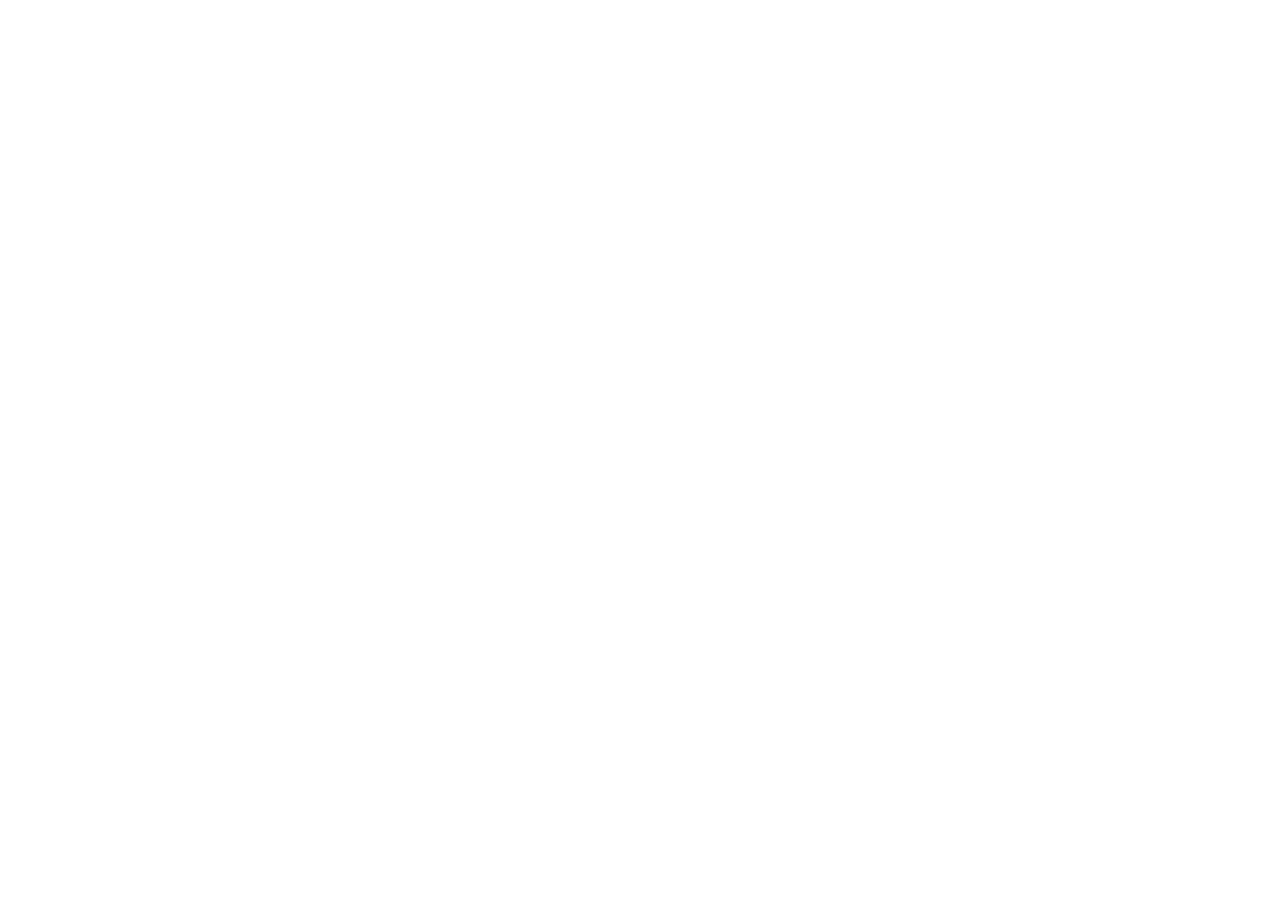
==== index.html @ 8fb3184a "Initial structure" ====
<!DOCTYPE html>
<html lang="en">
  <head>
    <meta charset="utf-8">
    <title>
      Built on MNML
    </title>
    <meta name="author" content="">
    <meta name="description" content="">
    <meta name="viewport" content="width=device-width, initial-scale=1">
    <link rel="stylesheet" href="css/i.css">
  </head>
  <body>

  </body>
</html>
---- css/i.css ----
/* ==========================================================================
   Imports
   ========================================================================== */
/* normalize.css v2.1.0 | MIT License | git.io/normalize */
/* ==========================================================================
   HTML5 display definitions
   ========================================================================== */
/**
 * Correct `block` display not defined in IE 8/9.
 */
article,
aside,
details,
figcaption,
figure,
footer,
header,
hgroup,
main,
nav,
section,
summary {
  display: block; }

/**
 * Correct `inline-block` display not defined in IE 8/9.
 */
audio,
canvas,
video {
  display: inline-block; }

/**
 * Prevent modern browsers from displaying `audio` without controls.
 * Remove excess height in iOS 5 devices.
 */
audio:not([controls]) {
  display: none;
  height: 0; }

/**
 * Address styling not present in IE 8/9.
 */
[hidden] {
  display: none; }

/* ==========================================================================
   Base
   ========================================================================== */
/**
 * 1. Set default font family to sans-serif.
 * 2. Prevent iOS text size adjust after orientation change, without disabling
 *    user zoom.
 */
html {
  font-family: sans-serif;
  /* 1 */
  -webkit-text-size-adjust: 100%;
  /* 2 */
  -ms-text-size-adjust: 100%;
  /* 2 */ }

/**
 * Remove default margin.
 */
body {
  margin: 0; }

/* ==========================================================================
   Links
   ========================================================================== */
/**
 * Address `outline` inconsistency between Chrome and other browsers.
 */
a:focus {
  outline: thin dotted; }

/**
 * Improve readability when focused and also mouse hovered in all browsers.
 */
a:active,
a:hover {
  outline: 0; }

/* ==========================================================================
   Typography
   ========================================================================== */
/**
 * Address styling not present in IE 8/9, Safari 5, and Chrome.
 */
abbr[title] {
  border-bottom: 1px dotted; }

/**
 * Address style set to `bolder` in Firefox 4+, Safari 5, and Chrome.
 */
b,
strong {
  font-weight: bold; }

/**
 * Address styling not present in Safari 5 and Chrome.
 */
dfn, em {
  font-style: italic; }

/**
 * Address differences between Firefox and other browsers.
 */
hr {
  -moz-box-sizing: content-box;
  box-sizing: content-box;
  height: 0; }

/**
 * Address styling not present in IE 8/9.
 */
mark {
  background: #ff0;
  color: #000; }

/**
 * Correct font family set oddly in Safari 5 and Chrome.
 */
code,
kbd,
pre,
samp {
  font-family: monospace, serif;
  font-size: 1em; }

/**
 * Improve readability of pre-formatted text in all browsers.
 */
pre {
  white-space: pre-wrap; }

/**
 * Set consistent quote types.
 */
q {
  quotes: "\201C" "\201D" "\2018" "\2019"; }

/**
 * Address inconsistent and variable font size in all browsers.
 */
small {
  font-size: 80%; }

/**
 * Prevent `sub` and `sup` affecting `line-height` in all browsers.
 */
sub,
sup {
  font-size: 75%;
  line-height: 0;
  position: relative;
  vertical-align: baseline; }

sup {
  top: -0.5em; }

sub {
  bottom: -0.25em; }

/* ==========================================================================
   Embedded content
   ========================================================================== */
/**
 * Remove border when inside `a` element in IE 8/9.
 */
img {
  border: 0; }

/**
 * Correct overflow displayed oddly in IE 9.
 */
svg:not(:root) {
  overflow: hidden; }

/* ==========================================================================
   Figures
   ========================================================================== */
/**
 * Address margin not present in IE 8/9 and Safari 5.
 */
figure {
  margin: 0; }

/* ==========================================================================
   Forms
   ========================================================================== */
/**
 * Define consistent border, margin, and padding.
 */
fieldset {
  border: 1px solid #c0c0c0;
  margin: 0 2px;
  padding: 0.35em 0.625em 0.75em; }

/**
 * 1. Correct `color` not being inherited in IE 8/9.
 * 2. Remove padding so people aren't caught out if they zero out fieldsets.
 */
legend {
  border: 0;
  /* 1 */
  padding: 0;
  /* 2 */ }

/**
 * 1. Correct font family not being inherited in all browsers.
 * 2. Correct font size not being inherited in all browsers.
 * 3. Address margins set differently in Firefox 4+, Safari 5, and Chrome.
 */
button,
input,
select,
textarea {
  font-family: inherit;
  /* 1 */
  font-size: 100%;
  /* 2 */
  margin: 0;
  /* 3 */ }

/**
 * Address Firefox 4+ setting `line-height` on `input` using `!important` in
 * the UA stylesheet.
 */
button,
input {
  line-height: normal; }

/**
 * Address inconsistent `text-transform` inheritance for `button` and `select`.
 * All other form control elements do not inherit `text-transform` values.
 * Correct `button` style inheritance in Chrome, Safari 5+, and IE 8+.
 * Correct `select` style inheritance in Firefox 4+ and Opera.
 */
button,
select {
  text-transform: none; }

/**
 * 1. Avoid the WebKit bug in Android 4.0.* where (2) destroys native `audio`
 *    and `video` controls.
 * 2. Correct inability to style clickable `input` types in iOS.
 * 3. Improve usability and consistency of cursor style between image-type
 *    `input` and others.
 */
button,
html input[type="button"],
input[type="reset"],
input[type="submit"] {
  -webkit-appearance: button;
  /* 2 */
  cursor: pointer;
  /* 3 */ }

/**
 * Re-set default cursor for disabled elements.
 */
button[disabled],
html input[disabled] {
  cursor: default; }

/**
 * 1. Address box sizing set to `content-box` in IE 8/9.
 * 2. Remove excess padding in IE 8/9.
 */
input[type="checkbox"],
input[type="radio"] {
  box-sizing: border-box;
  /* 1 */
  padding: 0;
  /* 2 */ }

/**
 * 1. Address `appearance` set to `searchfield` in Safari 5 and Chrome.
 * 2. Address `box-sizing` set to `border-box` in Safari 5 and Chrome
 *    (include `-moz` to future-proof).
 */
input[type="search"] {
  -webkit-appearance: textfield;
  /* 1 */
  -moz-box-sizing: content-box;
  -webkit-box-sizing: content-box;
  /* 2 */
  box-sizing: content-box; }

/**
 * Remove inner padding and search cancel button in Safari 5 and Chrome
 * on OS X.
 */
input[type="search"]::-webkit-search-cancel-button,
input[type="search"]::-webkit-search-decoration {
  -webkit-appearance: none; }

/**
 * Remove inner padding and border in Firefox 4+.
 */
button::-moz-focus-inner,
input::-moz-focus-inner {
  border: 0;
  padding: 0; }

/**
 * 1. Remove default vertical scrollbar in IE 8/9.
 * 2. Improve readability and alignment in all browsers.
 */
textarea {
  overflow: auto;
  /* 1 */
  vertical-align: top;
  /* 2 */ }

/* ==========================================================================
   Tables
   ========================================================================== */
/**
 * Remove most spacing between table cells.
 */
table {
  border-collapse: collapse;
  border-spacing: 0; }

/* ==========================================================================
   VARIABLES
   ========================================================================== */
/* Colors
   ========================================================================== */
/* Don't use black */
/* Gray scale */
/* Type Scale
   ========================================================================== */
/**
 * 12 & 16 as roots then powers of two.
 */
/* Medium */
/* Large */
/* ==========================================================================
   QUERIES
   ========================================================================== */
/*
 * Mixing for mobile first queries.
 * Two breakpoints.
 * Use like @include break(medium) { ***Styles*** }
 *
 */
/* ==========================================================================
   Media Queries

   - Not-small
   - Medium
   - Large
   ========================================================================== */
/* Not-small (anything bigger than your first breakpoint)
   ========================================================================== */
/* Medium - only targets 1st breakpoint. Styles do not extend past 64em.
   ========================================================================== */
/* Large - only targets 2nd breakpoint. Styles do not extend past 64em.
   ========================================================================== */
/* ==========================================================================
   Site styles

   ========================================================================== */
.serif {
  font-family: baskerville; }

.sansserif {
  font-family: helvetica, arial, sans-serif; }

.bg-drk {
  background-color: #333; }

.bg-lt {
  background-color: #ededed; }

.tc {
  text-align: center; }

.tl {
  text-align: left; }

.db {
  display: block; }

.dib {
  display: inline-block; }

p {
  font-size: 20px; }

.mw-800 {
  max-width: 800px; }

.cp {
  line-height: 1.5; }

.lh {
  line-height: 1; }

.lh-2 {
  line-height: 2; }

.lh-title {
  line-height: 1.3; }

.f1 {
  font-size: 48px; }

.f2 {
  font-size: 36px; }

.f3 {
  font-size: 24px; }

.f4 {
  font-size: 18px; }

.f5 {
  font-size: 12px; }

@media screen and (min-width: 64em) {
  .f1-l {
    font-size: 64px; }

  .f2-l {
    font-size: 48px; }

  .f3-l {
    font-size: 36px; }

  .f4-l {
    font-size: 24px; }

  .f5-l {
    font-size: 12px; } }
/* ==========================================================================
   SPACING

   - Mobile & Global
   - Not Small (All larger than first breakpoint.)
   - Medium
   - Large

   ========================================================================== */
/* Padding */
.pn {
  padding: 0; }

.ps {
  padding: .5rem; }

.pm {
  padding: 1rem; }

.pl {
  padding: 2rem; }

.px {
  padding: 4rem; }

.pln {
  padding-left: 0; }

.pls {
  padding-left: .5rem; }

.plm {
  padding-left: 1rem; }

.pll {
  padding-left: 2rem; }

.plx {
  padding-left: 4rem; }

.prn {
  padding-right: 0; }

.prs {
  padding-right: .5rem; }

.prm {
  padding-right: 1rem; }

.prl {
  padding-right: 2rem; }

.prx {
  padding-right: 4rem; }

.pbn {
  padding-bottom: 0; }

.pbs {
  padding-bottom: .5rem; }

.pbm {
  padding-bottom: 1rem; }

.pbl {
  padding-bottom: 2rem; }

.pbx {
  padding-bottom: 4rem; }

.ptn {
  padding-top: 0; }

.pts {
  padding-top: .5rem; }

.ptm {
  padding-top: 1rem; }

.ptl {
  padding-top: 2rem; }

.ptx {
  padding-top: 4rem; }

.pvn {
  padding: 0; }

.pvs {
  padding: .5rem 0; }

.pvm {
  padding: 1rem  0; }

.pvl {
  padding: 2rem  0; }

.pvx {
  padding: 4rem  0; }

.phn {
  padding: 0; }

.phs {
  padding: 0 .5rem; }

.phm {
  padding: 0 1rem; }

.phl {
  padding: 0 2rem; }

.phx {
  padding: 0 4rem; }

/* Margins */
.mn {
  margin: 0; }

.ms {
  margin: .5rem; }

.mm {
  margin: 1rem; }

.ml {
  margin: 2rem; }

.mx {
  margin: 4rem; }

.mln {
  margin-left: 0; }

.mls {
  margin-left: .5rem; }

.mlm {
  margin-left: 1rem; }

.mll {
  margin-left: 2rem; }

.mlx {
  margin-left: 4rem; }

.mrn {
  margin-right: 0; }

.mrs {
  margin-right: .5rem; }

.mrm {
  margin-right: 1rem; }

.mrl {
  margin-right: 2rem; }

.mrx {
  margin-right: 4rem; }

.mbn {
  margin-bottom: 0; }

.mbs {
  margin-bottom: .5rem; }

.mbm {
  margin-bottom: 1rem; }

.mbl {
  margin-bottom: 2rem; }

.mbx {
  margin-bottom: 4rem; }

.mtn {
  margin-top: 0; }

.mts {
  margin-top: .5rem; }

.mtm {
  margin-top: 1rem; }

.mtl {
  margin-top: 2rem; }

.mtx {
  margin-top: 4rem; }

.mvn {
  margin: 0; }

.mvs {
  margin: .5rem 0; }

.mvm {
  margin: 1rem  0; }

.mvl {
  margin: 2rem  0; }

.mvx {
  margin: 4rem  0; }

.mhn {
  margin: 0; }

.mhs {
  margin: 0 .5rem; }

.mhm {
  margin: 0 1rem; }

.mhl {
  margin: 0 2rem; }

.mhx {
  margin: 0 4rem; }

@media screen and (min-width: 48em) {
  .pn-ns {
    padding: 0; }

  .ps-ns {
    padding: .5rem; }

  .pm-ns {
    padding: 1rem; }

  .pl-ns {
    padding: 2rem; }

  .px-ns {
    padding: 4rem; }

  .pln-ns {
    padding-left: 0; }

  .pls-ns {
    padding-left: .5rem; }

  .plm-ns {
    padding-left: 1rem; }

  .pll-ns {
    padding-left: 2rem; }

  .plx-ns {
    padding-left: 4rem; }

  .prn-ns {
    padding-right: 0; }

  .prs-ns {
    padding-right: .5rem; }

  .prm-ns {
    padding-right: 1rem; }

  .prl-ns {
    padding-right: 2rem; }

  .prx-ns {
    padding-right: 4rem; }

  .pbn-ns {
    padding-bottom: 0; }

  .pbs-ns {
    padding-bottom: .5rem; }

  .pbm-ns {
    padding-bottom: 1rem; }

  .pbl-ns {
    padding-bottom: 2rem; }

  .pbx-ns {
    padding-bottom: 4rem; }

  .ptn-ns {
    padding-top: 0; }

  .pts-ns {
    padding-top: .5rem; }

  .ptm-ns {
    padding-top: 1rem; }

  .ptl-ns {
    padding-top: 2rem; }

  .ptx-ns {
    padding-top: 4rem; }

  .pvn-ns {
    padding: 0; }

  .pvs-ns {
    padding: .5rem 0; }

  .pvm-ns {
    padding: 1rem  0; }

  .pvl-ns {
    padding: 2rem  0; }

  .pvx-ns {
    padding: 4rem  0; }

  .phn-ns {
    padding: 0; }

  .phs-ns {
    padding: 0 .5rem; }

  .phm-ns {
    padding: 0 1rem; }

  .phl-ns {
    padding: 0 2rem; }

  .phx-ns {
    padding: 0 4rem; }

  /* Margins */
  .mn-ns {
    margin: 0; }

  .ms-ns {
    margin: .5rem; }

  .mm-ns {
    margin: 1rem; }

  .ml-ns {
    margin: 2rem; }

  .mx-ns {
    margin: 4rem; }

  .mln-ns {
    margin-left: 0; }

  .mls-ns {
    margin-left: .5rem; }

  .mlm-ns {
    margin-left: 1rem; }

  .mll-ns {
    margin-left: 2rem; }

  .mlx-ns {
    margin-left: 4rem; }

  .mrn-ns {
    margin-right: 0; }

  .mrs-ns {
    margin-right: .5rem; }

  .mrm-ns {
    margin-right: 1rem; }

  .mrl-ns {
    margin-right: 2rem; }

  .mrx-ns {
    margin-right: 4rem; }

  .mbn-ns {
    margin-bottom: 0; }

  .mbs-ns {
    margin-bottom: .5rem; }

  .mbm-ns {
    margin-bottom: 1rem; }

  .mbl-ns {
    margin-bottom: 2rem; }

  .mbx-ns {
    margin-bottom: 4rem; }

  .mtn-ns {
    margin-top: 0; }

  .mts-ns {
    margin-top: .5rem; }

  .mtm-ns {
    margin-top: 1rem; }

  .mtl-ns {
    margin-top: 2rem; }

  .mtx-ns {
    margin-top: 4rem; }

  .mvn-ns {
    margin: 0; }

  .mvs-ns {
    margin: .5rem 0; }

  .mvm-ns {
    margin: 1rem  0; }

  .mvl-ns {
    margin: 2rem  0; }

  .mvx-ns {
    margin: 4rem  0; }

  .mhn-ns {
    margin: 0; }

  .mhs-ns {
    margin: 0 .5rem; }

  .mhm-ns {
    margin: 0 1rem; }

  .mhl-ns {
    margin: 0 2rem; }

  .mhx-ns {
    margin: 0 4rem; } }
@media screen and (min-width: 48em) and (max-width: 64em) {
  .pn-m {
    padding: 0; }

  .ps-m {
    padding: .5rem; }

  .pm-m {
    padding: 1rem; }

  .pl-m {
    padding: 2rem; }

  .px-m {
    padding: 4rem; }

  .pln-m {
    padding-left: 0; }

  .pls-m {
    padding-left: .5rem; }

  .plm-m {
    padding-left: 1rem; }

  .pll-m {
    padding-left: 2rem; }

  .plx-m {
    padding-left: 4rem; }

  .prn-m {
    padding-right: 0; }

  .prs-m {
    padding-right: .5rem; }

  .prm-m {
    padding-right: 1rem; }

  .prl-m {
    padding-right: 2rem; }

  .prx-m {
    padding-right: 4rem; }

  .pbn-m {
    padding-bottom: 0; }

  .pbs-m {
    padding-bottom: .5rem; }

  .pbm-m {
    padding-bottom: 1rem; }

  .pbl-m {
    padding-bottom: 2rem; }

  .pbx-m {
    padding-bottom: 4rem; }

  .ptn-m {
    padding-top: 0; }

  .pts-m {
    padding-top: .5rem; }

  .ptm-m {
    padding-top: 1rem; }

  .ptl-m {
    padding-top: 2rem; }

  .ptx-m {
    padding-top: 4rem; }

  .pvn-m {
    padding: 0; }

  .pvs-m {
    padding: .5rem 0; }

  .pvm-m {
    padding: 1rem  0; }

  .pvl-m {
    padding: 2rem  0; }

  .pvx-m {
    padding: 4rem  0; }

  .phn-m {
    padding: 0; }

  .phs-m {
    padding: 0 .5rem; }

  .phm-m {
    padding: 0 1rem; }

  .phl-m {
    padding: 0 2rem; }

  .phx-m {
    padding: 0 4rem; }

  /* Margins */
  .mn-m {
    margin: 0; }

  .ms-m {
    margin: .5rem; }

  .mm-m {
    margin: 1rem; }

  .ml-m {
    margin: 2rem; }

  .mx-m {
    margin: 4rem; }

  .mln-m {
    margin-left: 0; }

  .mls-m {
    margin-left: .5rem; }

  .mlm-m {
    margin-left: 1rem; }

  .mll-m {
    margin-left: 2rem; }

  .mlx-m {
    margin-left: 4rem; }

  .mrn-m {
    margin-right: 0; }

  .mrs-m {
    margin-right: .5rem; }

  .mrm-m {
    margin-right: 1rem; }

  .mrl-m {
    margin-right: 2rem; }

  .mrx-m {
    margin-right: 4rem; }

  .mbn-m {
    margin-bottom: 0; }

  .mbs-m {
    margin-bottom: .5rem; }

  .mbm-m {
    margin-bottom: 1rem; }

  .mbl-m {
    margin-bottom: 2rem; }

  .mbx-m {
    margin-bottom: 4rem; }

  .mtn-m {
    margin-top: 0; }

  .mts-m {
    margin-top: .5rem; }

  .mtm-m {
    margin-top: 1rem; }

  .mtl-m {
    margin-top: 2rem; }

  .mtx-m {
    margin-top: 4rem; }

  .mvn-m {
    margin: 0; }

  .mvs-m {
    margin: .5rem 0; }

  .mvm-m {
    margin: 1rem  0; }

  .mvl-m {
    margin: 2rem  0; }

  .mvx-m {
    margin: 4rem  0; }

  .mhn-m {
    margin: 0; }

  .mhs-m {
    margin: 0 .5rem; }

  .mhm-m {
    margin: 0 1rem; }

  .mhl-m {
    margin: 0 2rem; }

  .mhx-m {
    margin: 0 4rem; } }
@media screen and (min-width: 64em) {
  .pn-l {
    padding: 0; }

  .ps-l {
    padding: .5rem; }

  .pm-l {
    padding: 1rem; }

  .pl-l {
    padding: 2rem; }

  .px-l {
    padding: 4rem; }

  .pln-l {
    padding-left: 0; }

  .pls-l {
    padding-left: .5rem; }

  .plm-l {
    padding-left: 1rem; }

  .pll-l {
    padding-left: 2rem; }

  .plx-l {
    padding-left: 4rem; }

  .prn-l {
    padding-right: 0; }

  .prs-l {
    padding-right: .5rem; }

  .prm-l {
    padding-right: 1rem; }

  .prl-l {
    padding-right: 2rem; }

  .prx-l {
    padding-right: 4rem; }

  .pbn-l {
    padding-bottom: 0; }

  .pbs-l {
    padding-bottom: .5rem; }

  .pbm-l {
    padding-bottom: 1rem; }

  .pbl-l {
    padding-bottom: 2rem; }

  .pbx-l {
    padding-bottom: 4rem; }

  .ptn-l {
    padding-top: 0; }

  .pts-l {
    padding-top: .5rem; }

  .ptm-l {
    padding-top: 1rem; }

  .ptl-l {
    padding-top: 2rem; }

  .ptx-l {
    padding-top: 4rem; }

  .pvn-l {
    padding: 0; }

  .pvs-l {
    padding: .5rem 0; }

  .pvm-l {
    padding: 1rem  0; }

  .pvl-l {
    padding: 2rem  0; }

  .pvx-l {
    padding: 4rem  0; }

  .phn-l {
    padding: 0; }

  .phs-l {
    padding: 0 .5rem; }

  .phm-l {
    padding: 0 1rem; }

  .phl-l {
    padding: 0 2rem; }

  .phx-l {
    padding: 0 4rem; }

  /* Margins */
  .mn-l {
    margin: 0; }

  .ms-l {
    margin: .5rem; }

  .mm-l {
    margin: 1rem; }

  .ml-l {
    margin: 2rem; }

  .mx-l {
    margin: 4rem; }

  .mln-l {
    margin-left: 0; }

  .mls-l {
    margin-left: .5rem; }

  .mlm-l {
    margin-left: 1rem; }

  .mll-l {
    margin-left: 2rem; }

  .mlx-l {
    margin-left: 4rem; }

  .mrn-l {
    margin-right: 0; }

  .mrs-l {
    margin-right: .5rem; }

  .mrm-l {
    margin-right: 1rem; }

  .mrl-l {
    margin-right: 2rem; }

  .mrx-l {
    margin-right: 4rem; }

  .mbn-l {
    margin-bottom: 0; }

  .mbs-l {
    margin-bottom: .5rem; }

  .mbm-l {
    margin-bottom: 1rem; }

  .mbl-l {
    margin-bottom: 2rem; }

  .mbx-l {
    margin-bottom: 4rem; }

  .mtn-l {
    margin-top: 0; }

  .mts-l {
    margin-top: .5rem; }

  .mtm-l {
    margin-top: 1rem; }

  .mtl-l {
    margin-top: 2rem; }

  .mtx-l {
    margin-top: 4rem; }

  .mvn-l {
    margin: 0; }

  .mvs-l {
    margin: .5rem 0; }

  .mvm-l {
    margin: 1rem  0; }

  .mvl-l {
    margin: 2rem  0; }

  .mvx-l {
    margin: 4rem  0; }

  .mhn-l {
    margin: 0; }

  .mhs-l {
    margin: 0 .5rem; }

  .mhm-l {
    margin: 0 1rem; }

  .mhl-l {
    margin: 0 2rem; }

  .mhx-l {
    margin: 0 4rem; } }
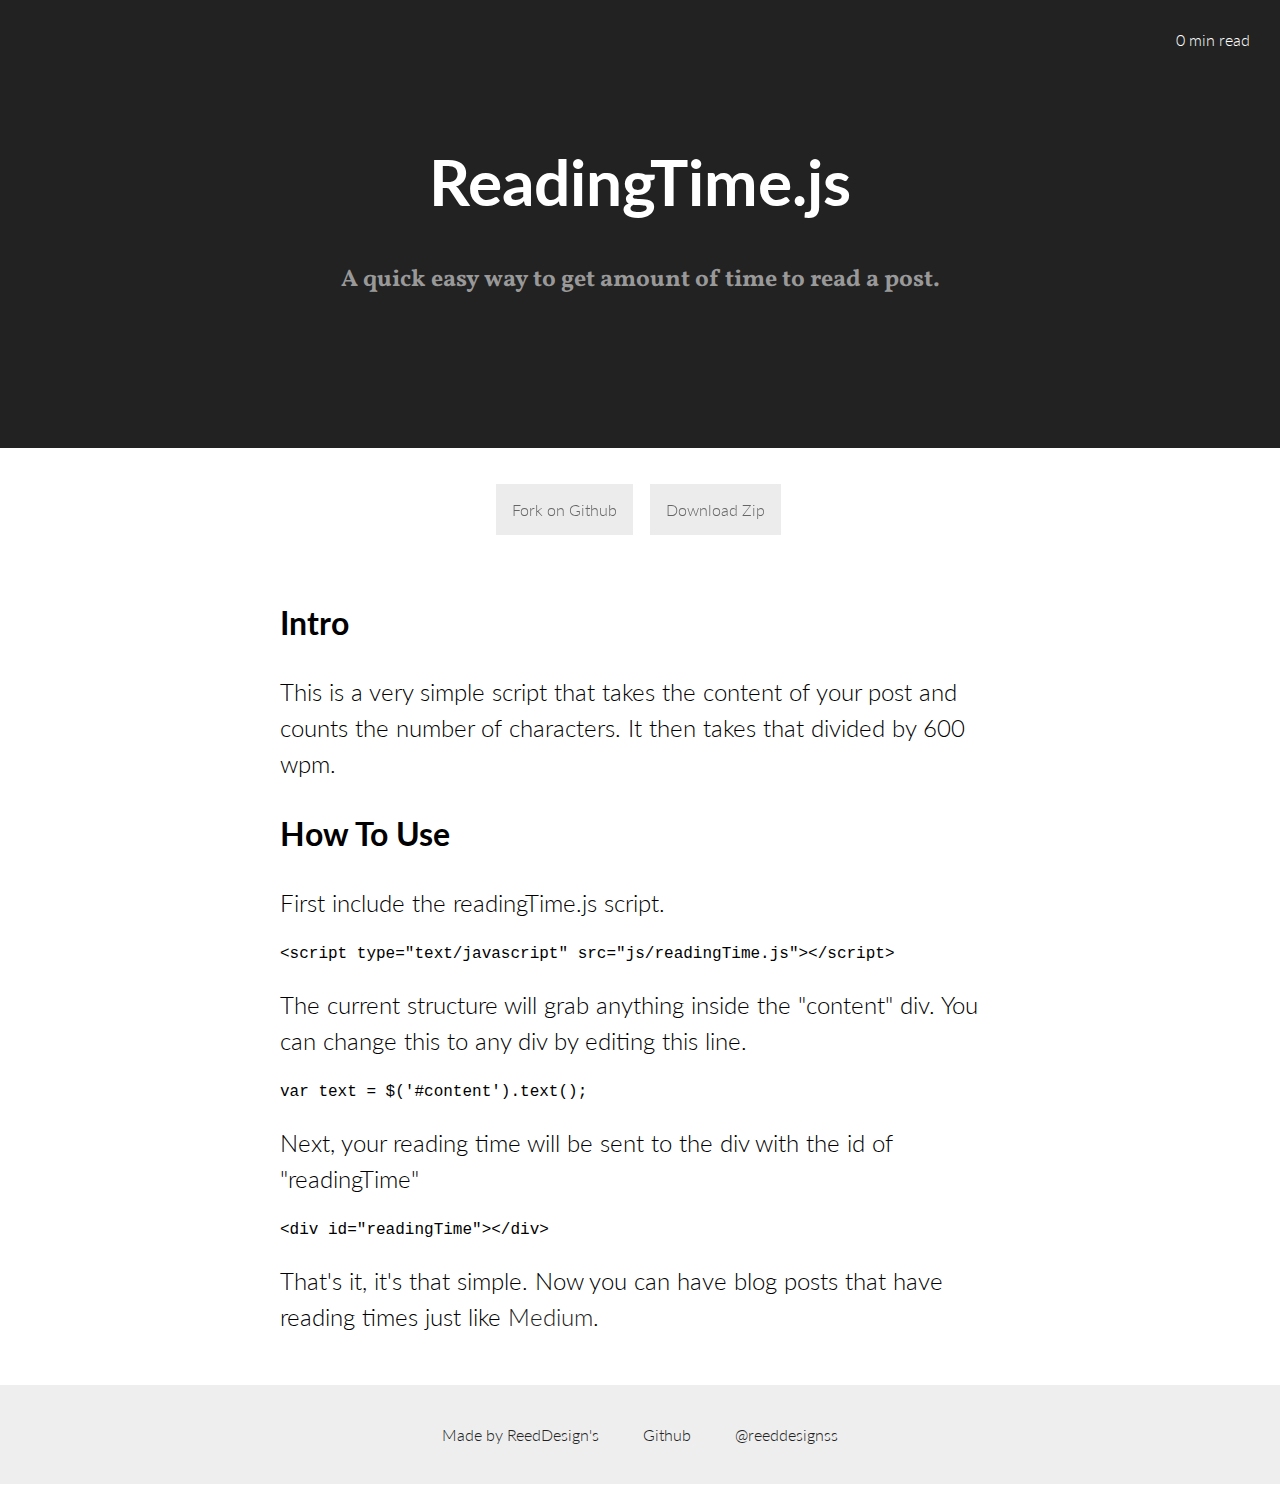
==== commit 883e7e26: "Created page" ====
--- a/index.html
+++ b/index.html
@@ -3,14 +3,63 @@
   <head>
     <meta charset="utf-8">
     <title>
-      Built on MNML
+      ReadingTime.js
     </title>
     <meta name="author" content="">
     <meta name="description" content="">
     <meta name="viewport" content="width=device-width, initial-scale=1">
+    <script src="http://ajax.googleapis.com/ajax/libs/jquery/2.0.0/jquery.min.js"></script>
+    <script type="text/javascript" src="js/readingTime.js"></script>
+
+    <link href='http://fonts.googleapis.com/css?family=Lato:100,300,400' rel='stylesheet' type='text/css'>
+    <link href='http://fonts.googleapis.com/css?family=Vollkorn:400italic' rel='stylesheet' type='text/css'>
     <link rel="stylesheet" href="css/i.css">
+    <link rel="stylesheet" href="css/hover-min.css">
   </head>
   <body>
+  <div id="readingTime"></div>
+    <div class="header">
+      
+      <h1 class="center logo">ReadingTime.js</h1>
+      <h4 class="center">A quick easy way to get amount of time to read a post.</h4>
+      <div class="tweet"><a href="https://twitter.com/share" class="twitter-share-button" data-via="jreed91" data-size="large">Tweet</a>
+    <script>!function(d,s,id){var js,fjs=d.getElementsByTagName(s)[0],p=/^http:/.test(d.location)?'http':'https';if(!d.getElementById(id)){js=d.createElement(s);js.id=id;js.src=p+'://platform.twitter.com/widgets.js';fjs.parentNode.insertBefore(js,fjs);}}(document, 'script', 'twitter-wjs');</script></div>
+    </div>
+    <div class="container">
+      
+        <div id="content">
+          <div class="buttons">
+            <a class="button hover-shadow" href="https://github.com/jreed91/ReadingTime.js">Fork on Github</a>
+            <a class="button hover-shadow" href="https://github.com/jreed91/ReadingTime.js">Download Zip</a>
+          </div>
+          <h3>Intro</h3>
+          <p>
+          This is a very simple script that takes the content of your post and counts the number of characters. It then takes that divided by 600 wpm. 
+          </p>
 
+          <h3>How To Use</h3>
+          <p>
+          First include the readingTime.js script.
+          <pre>&lt;script type="text/javascript" src="js/readingTime.js"&gt;&lt;/script&gt;</pre>
+          </p>
+
+          <p>
+          The current structure will grab anything inside the "content" div. You can change this to any div by editing this line.
+          <pre>var text = $('#content').text();</pre>
+          </p>
+
+          <p>Next, your reading time will be sent to the div with the id of "readingTime"</p>
+          <pre>&lt;div id="readingTime"&gt;&lt;/div&gt;</pre>
+
+          <p>That's it, it's that simple. Now you can have blog posts that have reading times just like <a href="https://medium.com/">Medium</a>.</p>
+
+          <p>
+        </div>
+      </div>
+      <footer class="footer center">
+          <a href="http://www.reeddesigns.me">Made by ReedDesign's</a>
+          <a href="">Github</a>
+          <a href="">@reeddesignss</a>
+        </div>
   </body>
 </html>
--- a/css/i.css
+++ b/css/i.css
@@ -1,7 +1,7 @@
 /* ==========================================================================
    Imports
    ========================================================================== */
-/* normalize.css v2.1.0 | MIT License | git.io/normalize */
+/*! normalize.css v2.1.0 | MIT License | git.io/normalize */
 /* ==========================================================================
    HTML5 display definitions
    ========================================================================== */
@@ -20,7 +20,8 @@
 nav,
 section,
 summary {
-  display: block; }
+  display: block;
+}
 
 /**
  * Correct `inline-block` display not defined in IE 8/9.
@@ -28,7 +29,8 @@
 audio,
 canvas,
 video {
-  display: inline-block; }
+  display: inline-block;
+}
 
 /**
  * Prevent modern browsers from displaying `audio` without controls.
@@ -36,13 +38,15 @@
  */
 audio:not([controls]) {
   display: none;
-  height: 0; }
+  height: 0;
+}
 
 /**
  * Address styling not present in IE 8/9.
  */
 [hidden] {
-  display: none; }
+  display: none;
+}
 
 /* ==========================================================================
    Base
@@ -58,13 +62,15 @@
   -webkit-text-size-adjust: 100%;
   /* 2 */
   -ms-text-size-adjust: 100%;
-  /* 2 */ }
+  /* 2 */
+}
 
 /**
  * Remove default margin.
  */
 body {
-  margin: 0; }
+  margin: 0;
+}
 
 /* ==========================================================================
    Links
@@ -73,14 +79,16 @@
  * Address `outline` inconsistency between Chrome and other browsers.
  */
 a:focus {
-  outline: thin dotted; }
+  outline: thin dotted;
+}
 
 /**
  * Improve readability when focused and also mouse hovered in all browsers.
  */
 a:active,
 a:hover {
-  outline: 0; }
+  outline: 0;
+}
 
 /* ==========================================================================
    Typography
@@ -89,20 +97,23 @@
  * Address styling not present in IE 8/9, Safari 5, and Chrome.
  */
 abbr[title] {
-  border-bottom: 1px dotted; }
+  border-bottom: 1px dotted;
+}
 
 /**
  * Address style set to `bolder` in Firefox 4+, Safari 5, and Chrome.
  */
 b,
 strong {
-  font-weight: bold; }
+  font-weight: bold;
+}
 
 /**
  * Address styling not present in Safari 5 and Chrome.
  */
 dfn, em {
-  font-style: italic; }
+  font-style: italic;
+}
 
 /**
  * Address differences between Firefox and other browsers.
@@ -110,14 +121,16 @@
 hr {
   -moz-box-sizing: content-box;
   box-sizing: content-box;
-  height: 0; }
+  height: 0;
+}
 
 /**
  * Address styling not present in IE 8/9.
  */
 mark {
   background: #ff0;
-  color: #000; }
+  color: #000;
+}
 
 /**
  * Correct font family set oddly in Safari 5 and Chrome.
@@ -127,25 +140,29 @@
 pre,
 samp {
   font-family: monospace, serif;
-  font-size: 1em; }
+  font-size: 1em;
+}
 
 /**
  * Improve readability of pre-formatted text in all browsers.
  */
 pre {
-  white-space: pre-wrap; }
+  white-space: pre-wrap;
+}
 
 /**
  * Set consistent quote types.
  */
 q {
-  quotes: "\201C" "\201D" "\2018" "\2019"; }
+  quotes: "\201C" "\201D" "\2018" "\2019";
+}
 
 /**
  * Address inconsistent and variable font size in all browsers.
  */
 small {
-  font-size: 80%; }
+  font-size: 80%;
+}
 
 /**
  * Prevent `sub` and `sup` affecting `line-height` in all browsers.
@@ -155,13 +172,16 @@
   font-size: 75%;
   line-height: 0;
   position: relative;
-  vertical-align: baseline; }
+  vertical-align: baseline;
+}
 
 sup {
-  top: -0.5em; }
+  top: -0.5em;
+}
 
 sub {
-  bottom: -0.25em; }
+  bottom: -0.25em;
+}
 
 /* ==========================================================================
    Embedded content
@@ -170,13 +190,15 @@
  * Remove border when inside `a` element in IE 8/9.
  */
 img {
-  border: 0; }
+  border: 0;
+}
 
 /**
  * Correct overflow displayed oddly in IE 9.
  */
 svg:not(:root) {
-  overflow: hidden; }
+  overflow: hidden;
+}
 
 /* ==========================================================================
    Figures
@@ -185,7 +207,8 @@
  * Address margin not present in IE 8/9 and Safari 5.
  */
 figure {
-  margin: 0; }
+  margin: 0;
+}
 
 /* ==========================================================================
    Forms
@@ -196,7 +219,8 @@
 fieldset {
   border: 1px solid #c0c0c0;
   margin: 0 2px;
-  padding: 0.35em 0.625em 0.75em; }
+  padding: 0.35em 0.625em 0.75em;
+}
 
 /**
  * 1. Correct `color` not being inherited in IE 8/9.
@@ -206,7 +230,8 @@
   border: 0;
   /* 1 */
   padding: 0;
-  /* 2 */ }
+  /* 2 */
+}
 
 /**
  * 1. Correct font family not being inherited in all browsers.
@@ -222,7 +247,8 @@
   font-size: 100%;
   /* 2 */
   margin: 0;
-  /* 3 */ }
+  /* 3 */
+}
 
 /**
  * Address Firefox 4+ setting `line-height` on `input` using `!important` in
@@ -230,7 +256,8 @@
  */
 button,
 input {
-  line-height: normal; }
+  line-height: normal;
+}
 
 /**
  * Address inconsistent `text-transform` inheritance for `button` and `select`.
@@ -240,7 +267,8 @@
  */
 button,
 select {
-  text-transform: none; }
+  text-transform: none;
+}
 
 /**
  * 1. Avoid the WebKit bug in Android 4.0.* where (2) destroys native `audio`
@@ -256,14 +284,16 @@
   -webkit-appearance: button;
   /* 2 */
   cursor: pointer;
-  /* 3 */ }
+  /* 3 */
+}
 
 /**
  * Re-set default cursor for disabled elements.
  */
 button[disabled],
 html input[disabled] {
-  cursor: default; }
+  cursor: default;
+}
 
 /**
  * 1. Address box sizing set to `content-box` in IE 8/9.
@@ -274,7 +304,8 @@
   box-sizing: border-box;
   /* 1 */
   padding: 0;
-  /* 2 */ }
+  /* 2 */
+}
 
 /**
  * 1. Address `appearance` set to `searchfield` in Safari 5 and Chrome.
@@ -287,7 +318,8 @@
   -moz-box-sizing: content-box;
   -webkit-box-sizing: content-box;
   /* 2 */
-  box-sizing: content-box; }
+  box-sizing: content-box;
+}
 
 /**
  * Remove inner padding and search cancel button in Safari 5 and Chrome
@@ -295,7 +327,8 @@
  */
 input[type="search"]::-webkit-search-cancel-button,
 input[type="search"]::-webkit-search-decoration {
-  -webkit-appearance: none; }
+  -webkit-appearance: none;
+}
 
 /**
  * Remove inner padding and border in Firefox 4+.
@@ -303,7 +336,8 @@
 button::-moz-focus-inner,
 input::-moz-focus-inner {
   border: 0;
-  padding: 0; }
+  padding: 0;
+}
 
 /**
  * 1. Remove default vertical scrollbar in IE 8/9.
@@ -313,7 +347,8 @@
   overflow: auto;
   /* 1 */
   vertical-align: top;
-  /* 2 */ }
+  /* 2 */
+}
 
 /* ==========================================================================
    Tables
@@ -323,7 +358,8 @@
  */
 table {
   border-collapse: collapse;
-  border-spacing: 0; }
+  border-spacing: 0;
+}
 
 /* ==========================================================================
    VARIABLES
@@ -362,932 +398,130 @@
 /* Large - only targets 2nd breakpoint. Styles do not extend past 64em.
    ========================================================================== */
 /* ==========================================================================
+   TYPE
+   - Copy
+   - Headings
+   ========================================================================== */
+/* Copy
+   ========================================================================== */
+p {
+  font-size: 24px;
+}
+
+.intro {
+  font-size: 32px;
+}
+
+/* Headings
+   ========================================================================== */
+h1, .h1 {
+  font-size: 64px;
+}
+
+h2, .h2 {
+  font-size: 48px;
+}
+
+h3, .h3 {
+  font-size: 32px;
+}
+
+h4, .h4 {
+  font-size: 24px;
+}
+
+h5, .h5 {
+  font-size: 16px;
+}
+
+h6, .h6 {
+  font-size: 12px;
+}
+
+.meta {
+  font-size: 12px;
+}
+
+blockquote {
+  font-size: 48px;
+}
+
+/* ==========================================================================
    Site styles
-
-   ========================================================================== */
-.serif {
-  font-family: baskerville; }
-
-.sansserif {
-  font-family: helvetica, arial, sans-serif; }
-
-.bg-drk {
-  background-color: #333; }
-
-.bg-lt {
-  background-color: #ededed; }
-
-.tc {
-  text-align: center; }
-
-.tl {
-  text-align: left; }
-
-.db {
-  display: block; }
-
-.dib {
-  display: inline-block; }
+   ========================================================================== */
+body {
+  font-family: 'Lato', sans-serif;
+  font-weight: 300;
+}
+
+.container {
+  max-width: 720px;
+  margin: 0px auto 0px auto;
+}
+
+.header {
+  background-color: #222222;
+  height: 100%;
+  padding: 100px;
+}
+
+#readingTime {
+  color: white;
+  position: relative;
+  float: right;
+  padding: 30px;
+}
+
+h1 {
+  color: white;
+  font-family: 'Lato', sans-serif;
+}
+
+h4 {
+  color: #999999;
+  font-family: 'Vollkorn', serif;
+}
+
+.center {
+  text-align: center;
+}
 
 p {
-  font-size: 20px; }
-
-.mw-800 {
-  max-width: 800px; }
-
-.cp {
-  line-height: 1.5; }
-
-.lh {
-  line-height: 1; }
-
-.lh-2 {
-  line-height: 2; }
-
-.lh-title {
-  line-height: 1.3; }
-
-.f1 {
-  font-size: 48px; }
-
-.f2 {
-  font-size: 36px; }
-
-.f3 {
-  font-size: 24px; }
-
-.f4 {
-  font-size: 18px; }
-
-.f5 {
-  font-size: 12px; }
-
-@media screen and (min-width: 64em) {
-  .f1-l {
-    font-size: 64px; }
-
-  .f2-l {
-    font-size: 48px; }
-
-  .f3-l {
-    font-size: 36px; }
-
-  .f4-l {
-    font-size: 24px; }
-
-  .f5-l {
-    font-size: 12px; } }
-/* ==========================================================================
-   SPACING
-
-   - Mobile & Global
-   - Not Small (All larger than first breakpoint.)
-   - Medium
-   - Large
-
-   ========================================================================== */
-/* Padding */
-.pn {
-  padding: 0; }
-
-.ps {
-  padding: .5rem; }
-
-.pm {
-  padding: 1rem; }
-
-.pl {
-  padding: 2rem; }
-
-.px {
-  padding: 4rem; }
-
-.pln {
-  padding-left: 0; }
-
-.pls {
-  padding-left: .5rem; }
-
-.plm {
-  padding-left: 1rem; }
-
-.pll {
-  padding-left: 2rem; }
-
-.plx {
-  padding-left: 4rem; }
-
-.prn {
-  padding-right: 0; }
-
-.prs {
-  padding-right: .5rem; }
-
-.prm {
-  padding-right: 1rem; }
-
-.prl {
-  padding-right: 2rem; }
-
-.prx {
-  padding-right: 4rem; }
-
-.pbn {
-  padding-bottom: 0; }
-
-.pbs {
-  padding-bottom: .5rem; }
-
-.pbm {
-  padding-bottom: 1rem; }
-
-.pbl {
-  padding-bottom: 2rem; }
-
-.pbx {
-  padding-bottom: 4rem; }
-
-.ptn {
-  padding-top: 0; }
-
-.pts {
-  padding-top: .5rem; }
-
-.ptm {
-  padding-top: 1rem; }
-
-.ptl {
-  padding-top: 2rem; }
-
-.ptx {
-  padding-top: 4rem; }
-
-.pvn {
-  padding: 0; }
-
-.pvs {
-  padding: .5rem 0; }
-
-.pvm {
-  padding: 1rem  0; }
-
-.pvl {
-  padding: 2rem  0; }
-
-.pvx {
-  padding: 4rem  0; }
-
-.phn {
-  padding: 0; }
-
-.phs {
-  padding: 0 .5rem; }
-
-.phm {
-  padding: 0 1rem; }
-
-.phl {
-  padding: 0 2rem; }
-
-.phx {
-  padding: 0 4rem; }
-
-/* Margins */
-.mn {
-  margin: 0; }
-
-.ms {
-  margin: .5rem; }
-
-.mm {
-  margin: 1rem; }
-
-.ml {
-  margin: 2rem; }
-
-.mx {
-  margin: 4rem; }
-
-.mln {
-  margin-left: 0; }
-
-.mls {
-  margin-left: .5rem; }
-
-.mlm {
-  margin-left: 1rem; }
-
-.mll {
-  margin-left: 2rem; }
-
-.mlx {
-  margin-left: 4rem; }
-
-.mrn {
-  margin-right: 0; }
-
-.mrs {
-  margin-right: .5rem; }
-
-.mrm {
-  margin-right: 1rem; }
-
-.mrl {
-  margin-right: 2rem; }
-
-.mrx {
-  margin-right: 4rem; }
-
-.mbn {
-  margin-bottom: 0; }
-
-.mbs {
-  margin-bottom: .5rem; }
-
-.mbm {
-  margin-bottom: 1rem; }
-
-.mbl {
-  margin-bottom: 2rem; }
-
-.mbx {
-  margin-bottom: 4rem; }
-
-.mtn {
-  margin-top: 0; }
-
-.mts {
-  margin-top: .5rem; }
-
-.mtm {
-  margin-top: 1rem; }
-
-.mtl {
-  margin-top: 2rem; }
-
-.mtx {
-  margin-top: 4rem; }
-
-.mvn {
-  margin: 0; }
-
-.mvs {
-  margin: .5rem 0; }
-
-.mvm {
-  margin: 1rem  0; }
-
-.mvl {
-  margin: 2rem  0; }
-
-.mvx {
-  margin: 4rem  0; }
-
-.mhn {
-  margin: 0; }
-
-.mhs {
-  margin: 0 .5rem; }
-
-.mhm {
-  margin: 0 1rem; }
-
-.mhl {
-  margin: 0 2rem; }
-
-.mhx {
-  margin: 0 4rem; }
-
-@media screen and (min-width: 48em) {
-  .pn-ns {
-    padding: 0; }
-
-  .ps-ns {
-    padding: .5rem; }
-
-  .pm-ns {
-    padding: 1rem; }
-
-  .pl-ns {
-    padding: 2rem; }
-
-  .px-ns {
-    padding: 4rem; }
-
-  .pln-ns {
-    padding-left: 0; }
-
-  .pls-ns {
-    padding-left: .5rem; }
-
-  .plm-ns {
-    padding-left: 1rem; }
-
-  .pll-ns {
-    padding-left: 2rem; }
-
-  .plx-ns {
-    padding-left: 4rem; }
-
-  .prn-ns {
-    padding-right: 0; }
-
-  .prs-ns {
-    padding-right: .5rem; }
-
-  .prm-ns {
-    padding-right: 1rem; }
-
-  .prl-ns {
-    padding-right: 2rem; }
-
-  .prx-ns {
-    padding-right: 4rem; }
-
-  .pbn-ns {
-    padding-bottom: 0; }
-
-  .pbs-ns {
-    padding-bottom: .5rem; }
-
-  .pbm-ns {
-    padding-bottom: 1rem; }
-
-  .pbl-ns {
-    padding-bottom: 2rem; }
-
-  .pbx-ns {
-    padding-bottom: 4rem; }
-
-  .ptn-ns {
-    padding-top: 0; }
-
-  .pts-ns {
-    padding-top: .5rem; }
-
-  .ptm-ns {
-    padding-top: 1rem; }
-
-  .ptl-ns {
-    padding-top: 2rem; }
-
-  .ptx-ns {
-    padding-top: 4rem; }
-
-  .pvn-ns {
-    padding: 0; }
-
-  .pvs-ns {
-    padding: .5rem 0; }
-
-  .pvm-ns {
-    padding: 1rem  0; }
-
-  .pvl-ns {
-    padding: 2rem  0; }
-
-  .pvx-ns {
-    padding: 4rem  0; }
-
-  .phn-ns {
-    padding: 0; }
-
-  .phs-ns {
-    padding: 0 .5rem; }
-
-  .phm-ns {
-    padding: 0 1rem; }
-
-  .phl-ns {
-    padding: 0 2rem; }
-
-  .phx-ns {
-    padding: 0 4rem; }
-
-  /* Margins */
-  .mn-ns {
-    margin: 0; }
-
-  .ms-ns {
-    margin: .5rem; }
-
-  .mm-ns {
-    margin: 1rem; }
-
-  .ml-ns {
-    margin: 2rem; }
-
-  .mx-ns {
-    margin: 4rem; }
-
-  .mln-ns {
-    margin-left: 0; }
-
-  .mls-ns {
-    margin-left: .5rem; }
-
-  .mlm-ns {
-    margin-left: 1rem; }
-
-  .mll-ns {
-    margin-left: 2rem; }
-
-  .mlx-ns {
-    margin-left: 4rem; }
-
-  .mrn-ns {
-    margin-right: 0; }
-
-  .mrs-ns {
-    margin-right: .5rem; }
-
-  .mrm-ns {
-    margin-right: 1rem; }
-
-  .mrl-ns {
-    margin-right: 2rem; }
-
-  .mrx-ns {
-    margin-right: 4rem; }
-
-  .mbn-ns {
-    margin-bottom: 0; }
-
-  .mbs-ns {
-    margin-bottom: .5rem; }
-
-  .mbm-ns {
-    margin-bottom: 1rem; }
-
-  .mbl-ns {
-    margin-bottom: 2rem; }
-
-  .mbx-ns {
-    margin-bottom: 4rem; }
-
-  .mtn-ns {
-    margin-top: 0; }
-
-  .mts-ns {
-    margin-top: .5rem; }
-
-  .mtm-ns {
-    margin-top: 1rem; }
-
-  .mtl-ns {
-    margin-top: 2rem; }
-
-  .mtx-ns {
-    margin-top: 4rem; }
-
-  .mvn-ns {
-    margin: 0; }
-
-  .mvs-ns {
-    margin: .5rem 0; }
-
-  .mvm-ns {
-    margin: 1rem  0; }
-
-  .mvl-ns {
-    margin: 2rem  0; }
-
-  .mvx-ns {
-    margin: 4rem  0; }
-
-  .mhn-ns {
-    margin: 0; }
-
-  .mhs-ns {
-    margin: 0 .5rem; }
-
-  .mhm-ns {
-    margin: 0 1rem; }
-
-  .mhl-ns {
-    margin: 0 2rem; }
-
-  .mhx-ns {
-    margin: 0 4rem; } }
-@media screen and (min-width: 48em) and (max-width: 64em) {
-  .pn-m {
-    padding: 0; }
-
-  .ps-m {
-    padding: .5rem; }
-
-  .pm-m {
-    padding: 1rem; }
-
-  .pl-m {
-    padding: 2rem; }
-
-  .px-m {
-    padding: 4rem; }
-
-  .pln-m {
-    padding-left: 0; }
-
-  .pls-m {
-    padding-left: .5rem; }
-
-  .plm-m {
-    padding-left: 1rem; }
-
-  .pll-m {
-    padding-left: 2rem; }
-
-  .plx-m {
-    padding-left: 4rem; }
-
-  .prn-m {
-    padding-right: 0; }
-
-  .prs-m {
-    padding-right: .5rem; }
-
-  .prm-m {
-    padding-right: 1rem; }
-
-  .prl-m {
-    padding-right: 2rem; }
-
-  .prx-m {
-    padding-right: 4rem; }
-
-  .pbn-m {
-    padding-bottom: 0; }
-
-  .pbs-m {
-    padding-bottom: .5rem; }
-
-  .pbm-m {
-    padding-bottom: 1rem; }
-
-  .pbl-m {
-    padding-bottom: 2rem; }
-
-  .pbx-m {
-    padding-bottom: 4rem; }
-
-  .ptn-m {
-    padding-top: 0; }
-
-  .pts-m {
-    padding-top: .5rem; }
-
-  .ptm-m {
-    padding-top: 1rem; }
-
-  .ptl-m {
-    padding-top: 2rem; }
-
-  .ptx-m {
-    padding-top: 4rem; }
-
-  .pvn-m {
-    padding: 0; }
-
-  .pvs-m {
-    padding: .5rem 0; }
-
-  .pvm-m {
-    padding: 1rem  0; }
-
-  .pvl-m {
-    padding: 2rem  0; }
-
-  .pvx-m {
-    padding: 4rem  0; }
-
-  .phn-m {
-    padding: 0; }
-
-  .phs-m {
-    padding: 0 .5rem; }
-
-  .phm-m {
-    padding: 0 1rem; }
-
-  .phl-m {
-    padding: 0 2rem; }
-
-  .phx-m {
-    padding: 0 4rem; }
-
-  /* Margins */
-  .mn-m {
-    margin: 0; }
-
-  .ms-m {
-    margin: .5rem; }
-
-  .mm-m {
-    margin: 1rem; }
-
-  .ml-m {
-    margin: 2rem; }
-
-  .mx-m {
-    margin: 4rem; }
-
-  .mln-m {
-    margin-left: 0; }
-
-  .mls-m {
-    margin-left: .5rem; }
-
-  .mlm-m {
-    margin-left: 1rem; }
-
-  .mll-m {
-    margin-left: 2rem; }
-
-  .mlx-m {
-    margin-left: 4rem; }
-
-  .mrn-m {
-    margin-right: 0; }
-
-  .mrs-m {
-    margin-right: .5rem; }
-
-  .mrm-m {
-    margin-right: 1rem; }
-
-  .mrl-m {
-    margin-right: 2rem; }
-
-  .mrx-m {
-    margin-right: 4rem; }
-
-  .mbn-m {
-    margin-bottom: 0; }
-
-  .mbs-m {
-    margin-bottom: .5rem; }
-
-  .mbm-m {
-    margin-bottom: 1rem; }
-
-  .mbl-m {
-    margin-bottom: 2rem; }
-
-  .mbx-m {
-    margin-bottom: 4rem; }
-
-  .mtn-m {
-    margin-top: 0; }
-
-  .mts-m {
-    margin-top: .5rem; }
-
-  .mtm-m {
-    margin-top: 1rem; }
-
-  .mtl-m {
-    margin-top: 2rem; }
-
-  .mtx-m {
-    margin-top: 4rem; }
-
-  .mvn-m {
-    margin: 0; }
-
-  .mvs-m {
-    margin: .5rem 0; }
-
-  .mvm-m {
-    margin: 1rem  0; }
-
-  .mvl-m {
-    margin: 2rem  0; }
-
-  .mvx-m {
-    margin: 4rem  0; }
-
-  .mhn-m {
-    margin: 0; }
-
-  .mhs-m {
-    margin: 0 .5rem; }
-
-  .mhm-m {
-    margin: 0 1rem; }
-
-  .mhl-m {
-    margin: 0 2rem; }
-
-  .mhx-m {
-    margin: 0 4rem; } }
-@media screen and (min-width: 64em) {
-  .pn-l {
-    padding: 0; }
-
-  .ps-l {
-    padding: .5rem; }
-
-  .pm-l {
-    padding: 1rem; }
-
-  .pl-l {
-    padding: 2rem; }
-
-  .px-l {
-    padding: 4rem; }
-
-  .pln-l {
-    padding-left: 0; }
-
-  .pls-l {
-    padding-left: .5rem; }
-
-  .plm-l {
-    padding-left: 1rem; }
-
-  .pll-l {
-    padding-left: 2rem; }
-
-  .plx-l {
-    padding-left: 4rem; }
-
-  .prn-l {
-    padding-right: 0; }
-
-  .prs-l {
-    padding-right: .5rem; }
-
-  .prm-l {
-    padding-right: 1rem; }
-
-  .prl-l {
-    padding-right: 2rem; }
-
-  .prx-l {
-    padding-right: 4rem; }
-
-  .pbn-l {
-    padding-bottom: 0; }
-
-  .pbs-l {
-    padding-bottom: .5rem; }
-
-  .pbm-l {
-    padding-bottom: 1rem; }
-
-  .pbl-l {
-    padding-bottom: 2rem; }
-
-  .pbx-l {
-    padding-bottom: 4rem; }
-
-  .ptn-l {
-    padding-top: 0; }
-
-  .pts-l {
-    padding-top: .5rem; }
-
-  .ptm-l {
-    padding-top: 1rem; }
-
-  .ptl-l {
-    padding-top: 2rem; }
-
-  .ptx-l {
-    padding-top: 4rem; }
-
-  .pvn-l {
-    padding: 0; }
-
-  .pvs-l {
-    padding: .5rem 0; }
-
-  .pvm-l {
-    padding: 1rem  0; }
-
-  .pvl-l {
-    padding: 2rem  0; }
-
-  .pvx-l {
-    padding: 4rem  0; }
-
-  .phn-l {
-    padding: 0; }
-
-  .phs-l {
-    padding: 0 .5rem; }
-
-  .phm-l {
-    padding: 0 1rem; }
-
-  .phl-l {
-    padding: 0 2rem; }
-
-  .phx-l {
-    padding: 0 4rem; }
-
-  /* Margins */
-  .mn-l {
-    margin: 0; }
-
-  .ms-l {
-    margin: .5rem; }
-
-  .mm-l {
-    margin: 1rem; }
-
-  .ml-l {
-    margin: 2rem; }
-
-  .mx-l {
-    margin: 4rem; }
-
-  .mln-l {
-    margin-left: 0; }
-
-  .mls-l {
-    margin-left: .5rem; }
-
-  .mlm-l {
-    margin-left: 1rem; }
-
-  .mll-l {
-    margin-left: 2rem; }
-
-  .mlx-l {
-    margin-left: 4rem; }
-
-  .mrn-l {
-    margin-right: 0; }
-
-  .mrs-l {
-    margin-right: .5rem; }
-
-  .mrm-l {
-    margin-right: 1rem; }
-
-  .mrl-l {
-    margin-right: 2rem; }
-
-  .mrx-l {
-    margin-right: 4rem; }
-
-  .mbn-l {
-    margin-bottom: 0; }
-
-  .mbs-l {
-    margin-bottom: .5rem; }
-
-  .mbm-l {
-    margin-bottom: 1rem; }
-
-  .mbl-l {
-    margin-bottom: 2rem; }
-
-  .mbx-l {
-    margin-bottom: 4rem; }
-
-  .mtn-l {
-    margin-top: 0; }
-
-  .mts-l {
-    margin-top: .5rem; }
-
-  .mtm-l {
-    margin-top: 1rem; }
-
-  .mtl-l {
-    margin-top: 2rem; }
-
-  .mtx-l {
-    margin-top: 4rem; }
-
-  .mvn-l {
-    margin: 0; }
-
-  .mvs-l {
-    margin: .5rem 0; }
-
-  .mvm-l {
-    margin: 1rem  0; }
-
-  .mvl-l {
-    margin: 2rem  0; }
-
-  .mvx-l {
-    margin: 4rem  0; }
-
-  .mhn-l {
-    margin: 0; }
-
-  .mhs-l {
-    margin: 0 .5rem; }
-
-  .mhm-l {
-    margin: 0 1rem; }
-
-  .mhl-l {
-    margin: 0 2rem; }
-
-  .mhx-l {
-    margin: 0 4rem; } }
+  display: block;
+  -webkit-margin-before: 1em;
+  -webkit-margin-after: 1em;
+  -webkit-margin-start: 0px;
+  -webkit-margin-end: 0px;
+  line-height: 1.5;
+}
+
+.tweet {
+  width: 139px;
+  margin: 0px auto;
+}
+
+.buttons {
+  width: 300px;
+  margin: 0 auto;
+  padding: 30px;
+}
+
+.footer {
+  background-color: #eeeeee;
+  height: 100%;
+  padding: 40px;
+  margin-top: 50px;
+}
+
+.footer a {
+  padding: 20px;
+}
+
+a {
+  color: #222222;
+  text-decoration: none;
+}
+
+a:hover {
+  color: #0074d9;
+}
--- a/css/hover-min.css
+++ b/css/hover-min.css
@@ -0,0 +1 @@
+.box-shadow-outset,.bubble-bottom,.bubble-float-bottom,.bubble-float-left,.bubble-float-right,.bubble-float-top,.bubble-left,.bubble-right,.bubble-top,.curl-bottom-left,.curl-bottom-right,.curl-top-left,.curl-top-right,.float,.float-shadow,.glow,.grow,.grow-rotate,.hang,.hover,.hover-shadow,.outline-inward,.outline-outward,.pop,.pulse,.pulse-grow,.pulse-shrink,.push,.rotate,.round-corners,.shadow-radial,.shrink,.sink,.skew,.skew-forward,.trim,.wobble-bottom,.wobble-horizontal,.wobble-top,.wobble-vertical{-webkit-tap-highlight-color:rgba(0,0,0,0);-webkit-transform:translateZ(0);-ms-transform:translateZ(0);transform:translateZ(0);box-shadow:0 0 1px rgba(0,0,0,0)}.button{margin:.4em;padding:1em;cursor:pointer;background:#ececec;text-decoration:none;color:#666}.grow{display:inline-block;-webkit-transition-duration:.3s;transition-duration:.3s;-webkit-transition-property:-webkit-transform;transition-property:transform}.grow:hover{-webkit-transform:scale(1.1);-ms-transform:scale(1.1);transform:scale(1.1)}.shrink{display:inline-block;-webkit-transition-duration:.3s;transition-duration:.3s;-webkit-transition-property:-webkit-transform;transition-property:transform}.shrink:hover{-webkit-transform:scale(0.9);-ms-transform:scale(0.9);transform:scale(0.9)}@-webkit-keyframes pulse{25%{-webkit-transform:scale(1.1);transform:scale(1.1)}75%{-webkit-transform:scale(0.9);transform:scale(0.9)}}@keyframes pulse{25%{-webkit-transform:scale(1.1);-ms-transform:scale(1.1);transform:scale(1.1)}75%{-webkit-transform:scale(0.9);-ms-transform:scale(0.9);transform:scale(0.9)}}.pulse{display:inline-block}.pulse:hover{-webkit-animation-name:pulse;animation-name:pulse;-webkit-animation-duration:1s;animation-duration:1s;-webkit-animation-timing-function:linear;animation-timing-function:linear;-webkit-animation-iteration-count:infinite;animation-iteration-count:infinite}@-webkit-keyframes pulse-grow{to{-webkit-transform:scale(1.1);transform:scale(1.1)}}@keyframes pulse-grow{to{-webkit-transform:scale(1.1);-ms-transform:scale(1.1);transform:scale(1.1)}}.pulse-grow{display:inline-block}.pulse-grow:hover{-webkit-animation-name:pulse-grow;animation-name:pulse-grow;-webkit-animation-duration:.3s;animation-duration:.3s;-webkit-animation-timing-function:linear;animation-timing-function:linear;-webkit-animation-iteration-count:infinite;animation-iteration-count:infinite;-webkit-animation-direction:alternate;animation-direction:alternate}@-webkit-keyframes pulse-shrink{to{-webkit-transform:scale(0.9);transform:scale(0.9)}}@keyframes pulse-shrink{to{-webkit-transform:scale(0.9);-ms-transform:scale(0.9);transform:scale(0.9)}}.pulse-shrink{display:inline-block}.pulse-shrink:hover{-webkit-animation-name:pulse-shrink;animation-name:pulse-shrink;-webkit-animation-duration:.3s;animation-duration:.3s;-webkit-animation-timing-function:linear;animation-timing-function:linear;-webkit-animation-iteration-count:infinite;animation-iteration-count:infinite;-webkit-animation-direction:alternate;animation-direction:alternate}@-webkit-keyframes push{50%{-webkit-transform:scale(0.8);transform:scale(0.8)}100%{-webkit-transform:scale(1);transform:scale(1)}}@keyframes push{50%{-webkit-transform:scale(0.8);-ms-transform:scale(0.8);transform:scale(0.8)}100%{-webkit-transform:scale(1);-ms-transform:scale(1);transform:scale(1)}}.push{display:inline-block}.push:hover{-webkit-animation-name:push;animation-name:push;-webkit-animation-duration:.3s;animation-duration:.3s;-webkit-animation-timing-function:linear;animation-timing-function:linear;-webkit-animation-iteration-count:1;animation-iteration-count:1}@-webkit-keyframes pop{50%{-webkit-transform:scale(1.2);transform:scale(1.2)}100%{-webkit-transform:scale(1);transform:scale(1)}}@keyframes pop{50%{-webkit-transform:scale(1.2);-ms-transform:scale(1.2);transform:scale(1.2)}100%{-webkit-transform:scale(1);-ms-transform:scale(1);transform:scale(1)}}.pop{display:inline-block}.pop:hover{-webkit-animation-name:pop;animation-name:pop;-webkit-animation-duration:.3s;animation-duration:.3s;-webkit-animation-timing-function:linear;animation-timing-function:linear;-webkit-animation-iteration-count:1;animation-iteration-count:1}.rotate{display:inline-block;-webkit-transition-duration:.3s;transition-duration:.3s;-webkit-transition-property:-webkit-transform;transition-property:transform}.rotate:hover{-webkit-transform:rotate(4deg);-ms-transform:rotate(4deg);transform:rotate(4deg)}.grow-rotate{display:inline-block;-webkit-transition-duration:.3s;transition-duration:.3s;-webkit-transition-property:-webkit-transform;transition-property:transform}.grow-rotate:hover{-webkit-transform:scale(1.1) rotate(4deg);-ms-transform:scale(1.1) rotate(4deg);transform:scale(1.1) rotate(4deg)}.float{display:inline-block;-webkit-transition-duration:.3s;transition-duration:.3s;-webkit-transition-property:-webkit-transform;transition-property:transform}.float:hover{-webkit-transform:translateY(-5px);-ms-transform:translateY(-5px);transform:translateY(-5px)}.sink{display:inline-block;-webkit-transition-duration:.3s;transition-duration:.3s;-webkit-transition-property:-webkit-transform;transition-property:transform}.sink:hover{-webkit-transform:translateY(5px);-ms-transform:translateY(5px);transform:translateY(5px)}@-webkit-keyframes hover{50%{-webkit-transform:translateY(-3px);transform:translateY(-3px)}100%{-webkit-transform:translateY(-6px);transform:translateY(-6px)}}@keyframes hover{50%{-webkit-transform:translateY(-3px);-ms-transform:translateY(-3px);transform:translateY(-3px)}100%{-webkit-transform:translateY(-6px);-ms-transform:translateY(-6px);transform:translateY(-6px)}}.hover{display:inline-block;-webkit-transition-duration:.5s;transition-duration:.5s;-webkit-transition-property:-webkit-transform;transition-property:transform}.hover:hover{-webkit-transform:translateY(-6px);-ms-transform:translateY(-6px);transform:translateY(-6px);-webkit-animation-name:hover;animation-name:hover;-webkit-animation-duration:1.5s;animation-duration:1.5s;-webkit-animation-delay:.3s;animation-delay:.3s;-webkit-animation-timing-function:linear;animation-timing-function:linear;-webkit-animation-iteration-count:infinite;animation-iteration-count:infinite;-webkit-animation-direction:alternate;animation-direction:alternate}@-webkit-keyframes hang{50%{-webkit-transform:translateY(3px);transform:translateY(3px)}100%{-webkit-transform:translateY(6px);transform:translateY(6px)}}@keyframes hang{50%{-webkit-transform:translateY(3px);-ms-transform:translateY(3px);transform:translateY(3px)}100%{-webkit-transform:translateY(6px);-ms-transform:translateY(6px);transform:translateY(6px)}}.hang{display:inline-block;-webkit-transition-duration:.5s;transition-duration:.5s;-webkit-transition-property:-webkit-transform;transition-property:transform}.hang:hover{-webkit-transform:translateY(6px);-ms-transform:translateY(6px);transform:translateY(6px);-webkit-animation-name:hang;animation-name:hang;-webkit-animation-duration:1.5s;animation-duration:1.5s;-webkit-animation-delay:.3s;animation-delay:.3s;-webkit-animation-timing-function:linear;animation-timing-function:linear;-webkit-animation-iteration-count:infinite;animation-iteration-count:infinite;-webkit-animation-direction:alternate;animation-direction:alternate}.skew{display:inline-block;-webkit-transition-duration:.3s;transition-duration:.3s;-webkit-transition-property:-webkit-transform;transition-property:transform}.skew:hover{-webkit-transform:skew(-10deg);-ms-transform:skew(-10deg);transform:skew(-10deg)}.skew-forward{display:inline-block;-webkit-transition-duration:.3s;transition-duration:.3s;-webkit-transition-property:-webkit-transform;transition-property:transform;-webkit-transform-origin:0 100%;-ms-transform-origin:0 100%;transform-origin:0 100%}.skew-forward:hover{-webkit-transform:skew(-10deg);-ms-transform:skew(-10deg);transform:skew(-10deg)}@-webkit-keyframes wobble-vertical{16.65%{-webkit-transform:translateY(8px);transform:translateY(8px)}33.3%{-webkit-transform:translateY(-6px);transform:translateY(-6px)}49.95%{-webkit-transform:translateY(4px);transform:translateY(4px)}66.6%{-webkit-transform:translateY(-2px);transform:translateY(-2px)}83.25%{-webkit-transform:translateY(1px);transform:translateY(1px)}100%{-webkit-transform:translateY(0);transform:translateY(0)}}@keyframes wobble-vertical{16.65%{-webkit-transform:translateY(8px);-ms-transform:translateY(8px);transform:translateY(8px)}33.3%{-webkit-transform:translateY(-6px);-ms-transform:translateY(-6px);transform:translateY(-6px)}49.95%{-webkit-transform:translateY(4px);-ms-transform:translateY(4px);transform:translateY(4px)}66.6%{-webkit-transform:translateY(-2px);-ms-transform:translateY(-2px);transform:translateY(-2px)}83.25%{-webkit-transform:translateY(1px);-ms-transform:translateY(1px);transform:translateY(1px)}100%{-webkit-transform:translateY(0);-ms-transform:translateY(0);transform:translateY(0)}}.wobble-vertical{display:inline-block}.wobble-vertical:hover{-webkit-animation-name:wobble-vertical;animation-name:wobble-vertical;-webkit-animation-duration:1s;animation-duration:1s;-webkit-animation-timing-function:ease-in-out;animation-timing-function:ease-in-out;-webkit-animation-iteration-count:1;animation-iteration-count:1}@-webkit-keyframes wobble-horizontal{16.65%{-webkit-transform:translateX(8px);transform:translateX(8px)}33.3%{-webkit-transform:translateX(-6px);transform:translateX(-6px)}49.95%{-webkit-transform:translateX(4px);transform:translateX(4px)}66.6%{-webkit-transform:translateX(-2px);transform:translateX(-2px)}83.25%{-webkit-transform:translateX(1px);transform:translateX(1px)}100%{-webkit-transform:translateX(0);transform:translateX(0)}}@keyframes wobble-horizontal{16.65%{-webkit-transform:translateX(8px);-ms-transform:translateX(8px);transform:translateX(8px)}33.3%{-webkit-transform:translateX(-6px);-ms-transform:translateX(-6px);transform:translateX(-6px)}49.95%{-webkit-transform:translateX(4px);-ms-transform:translateX(4px);transform:translateX(4px)}66.6%{-webkit-transform:translateX(-2px);-ms-transform:translateX(-2px);transform:translateX(-2px)}83.25%{-webkit-transform:translateX(1px);-ms-transform:translateX(1px);transform:translateX(1px)}100%{-webkit-transform:translateX(0);-ms-transform:translateX(0);transform:translateX(0)}}.wobble-horizontal{display:inline-block}.wobble-horizontal:hover{-webkit-animation-name:wobble-horizontal;animation-name:wobble-horizontal;-webkit-animation-duration:1s;animation-duration:1s;-webkit-animation-timing-function:ease-in-out;animation-timing-function:ease-in-out;-webkit-animation-iteration-count:1;animation-iteration-count:1}@-webkit-keyframes wobble-top{16.65%{-webkit-transform:skew(-12deg);transform:skew(-12deg)}33.3%{-webkit-transform:skew(10deg);transform:skew(10deg)}49.95%{-webkit-transform:skew(-6deg);transform:skew(-6deg)}66.6%{-webkit-transform:skew(4deg);transform:skew(4deg)}83.25%{-webkit-transform:skew(-2deg);transform:skew(-2deg)}100%{-webkit-transform:skew(0);transform:skew(0)}}@keyframes wobble-top{16.65%{-webkit-transform:skew(-12deg);-ms-transform:skew(-12deg);transform:skew(-12deg)}33.3%{-webkit-transform:skew(10deg);-ms-transform:skew(10deg);transform:skew(10deg)}49.95%{-webkit-transform:skew(-6deg);-ms-transform:skew(-6deg);transform:skew(-6deg)}66.6%{-webkit-transform:skew(4deg);-ms-transform:skew(4deg);transform:skew(4deg)}83.25%{-webkit-transform:skew(-2deg);-ms-transform:skew(-2deg);transform:skew(-2deg)}100%{-webkit-transform:skew(0);-ms-transform:skew(0);transform:skew(0)}}.wobble-top{display:inline-block;-webkit-transform-origin:0 100%;-ms-transform-origin:0 100%;transform-origin:0 100%}.wobble-top:hover{-webkit-animation-name:wobble-top;animation-name:wobble-top;-webkit-animation-duration:1s;animation-duration:1s;-webkit-animation-timing-function:ease-in-out;animation-timing-function:ease-in-out;-webkit-animation-iteration-count:1;animation-iteration-count:1}@-webkit-keyframes wobble-bottom{16.65%{-webkit-transform:skew(-12deg);transform:skew(-12deg)}33.3%{-webkit-transform:skew(10deg);transform:skew(10deg)}49.95%{-webkit-transform:skew(-6deg);transform:skew(-6deg)}66.6%{-webkit-transform:skew(4deg);transform:skew(4deg)}83.25%{-webkit-transform:skew(-2deg);transform:skew(-2deg)}100%{-webkit-transform:skew(0);transform:skew(0)}}@keyframes wobble-bottom{16.65%{-webkit-transform:skew(-12deg);-ms-transform:skew(-12deg);transform:skew(-12deg)}33.3%{-webkit-transform:skew(10deg);-ms-transform:skew(10deg);transform:skew(10deg)}49.95%{-webkit-transform:skew(-6deg);-ms-transform:skew(-6deg);transform:skew(-6deg)}66.6%{-webkit-transform:skew(4deg);-ms-transform:skew(4deg);transform:skew(4deg)}83.25%{-webkit-transform:skew(-2deg);-ms-transform:skew(-2deg);transform:skew(-2deg)}100%{-webkit-transform:skew(0);-ms-transform:skew(0);transform:skew(0)}}.wobble-bottom{display:inline-block;-webkit-transform-origin:100% 0;-ms-transform-origin:100% 0;transform-origin:100% 0}.wobble-bottom:hover{-webkit-animation-name:wobble-bottom;animation-name:wobble-bottom;-webkit-animation-duration:1s;animation-duration:1s;-webkit-animation-timing-function:ease-in-out;animation-timing-function:ease-in-out;-webkit-animation-iteration-count:1;animation-iteration-count:1}.border-fade{display:inline-block;-webkit-transition-duration:.3s;transition-duration:.3s;-webkit-transition-property:box-shadow;transition-property:box-shadow;-webkit-tap-highlight-color:rgba(0,0,0,0);-webkit-transform:translateZ(0);-ms-transform:translateZ(0);transform:translateZ(0);box-shadow:inset 0 0 0 4px #ececec,0 0 1px rgba(0,0,0,0)}.border-fade:hover{box-shadow:inset 0 0 0 4px #666,0 0 1px rgba(0,0,0,0)}.hollow{display:inline-block;-webkit-transition-duration:.3s;transition-duration:.3s;-webkit-transition-property:background;transition-property:background;-webkit-transform:translateZ(0);-ms-transform:translateZ(0);transform:translateZ(0);box-shadow:inset 0 0 0 4px #ececec,0 0 1px rgba(0,0,0,0)}.hollow:hover{background:0 0}.trim{display:inline-block;position:relative}.trim:before{content:'';position:absolute;border:#fff solid 4px;top:4px;left:4px;right:4px;bottom:4px;opacity:0;-webkit-transition-duration:.3s;transition-duration:.3s;-webkit-transition-property:opacity;transition-property:opacity}.trim:hover:before{opacity:1}.outline-outward{display:inline-block;position:relative}.outline-outward:before{content:'';position:absolute;border:#ececec solid 4px;top:0;right:0;bottom:0;left:0;-webkit-transition-duration:.3s;transition-duration:.3s;-webkit-transition-property:top right bottom left;transition-property:top right bottom left}.outline-outward:hover:before{top:-8px;right:-8px;bottom:-8px;left:-8px}.outline-inward{display:inline-block;position:relative}.outline-inward:before{content:'';position:absolute;border:#ececec solid 4px;top:-16px;right:-16px;bottom:-16px;left:-16px;opacity:0;-webkit-transition-duration:.3s;transition-duration:.3s;-webkit-transition-property:top right bottom left;transition-property:top right bottom left}.outline-inward:hover:before{top:-8px;right:-8px;bottom:-8px;left:-8px;opacity:1}.round-corners{display:inline-block;-webkit-transition-duration:.3s;transition-duration:.3s;-webkit-transition-property:border-radius;transition-property:border-radius}.round-corners:hover{border-radius:1em}.glow{display:inline-block;-webkit-transition-duration:.3s;transition-duration:.3s;-webkit-transition-property:box-shadow;transition-property:box-shadow}.glow:hover{box-shadow:0 0 8px rgba(0,0,0,.6)}.box-shadow-outset{display:inline-block;-webkit-transition-duration:.3s;transition-duration:.3s;-webkit-transition-property:box-shadow;transition-property:box-shadow}.box-shadow-outset:hover{box-shadow:2px 2px 2px rgba(0,0,0,.6)}.box-shadow-inset{display:inline-block;-webkit-transition-duration:.3s;transition-duration:.3s;-webkit-transition-property:box-shadow;transition-property:box-shadow;box-shadow:inset 0 0 0 rgba(0,0,0,.6),0 0 1px rgba(0,0,0,0);-webkit-tap-highlight-color:rgba(0,0,0,0);-webkit-transform:translateZ(0);-ms-transform:translateZ(0);transform:translateZ(0)}.box-shadow-inset:hover{box-shadow:inset 2px 2px 2px rgba(0,0,0,.6),0 0 1px rgba(0,0,0,0)}.float-shadow{display:inline-block;position:relative;-webkit-transition-duration:.3s;transition-duration:.3s;-webkit-transition-property:-webkit-transform;transition-property:transform}.float-shadow:before{pointer-events:none;position:absolute;z-index:-1;content:'';top:100%;left:5%;height:10px;width:90%;opacity:0;background:-webkit-radial-gradient(center,ellipse,rgba(0,0,0,.35) 0,rgba(0,0,0,0) 80%);background:radial-gradient(ellipse at center,rgba(0,0,0,.35) 0,rgba(0,0,0,0) 80%);-webkit-transition-duration:.3s;transition-duration:.3s;-webkit-transition-property:-webkit-transform opacity;transition-property:transform opacity}.float-shadow:hover{-webkit-transform:translateY(-5px);-ms-transform:translateY(-5px);transform:translateY(-5px)}.float-shadow:hover:before{opacity:1;-webkit-transform:translateY(5px);-ms-transform:translateY(5px);transform:translateY(5px)}@keyframes hover{50%{-webkit-transform:translateY(-3px);-ms-transform:translateY(-3px);transform:translateY(-3px)}100%{-webkit-transform:translateY(-6px);-ms-transform:translateY(-6px);transform:translateY(-6px)}}@-webkit-keyframes hover-shadow{0%{-webkit-transform:translateY(6px);transform:translateY(6px);opacity:.4}50%{-webkit-transform:translateY(3px);transform:translateY(3px);opacity:1}100%{-webkit-transform:translateY(6px);transform:translateY(6px);opacity:.4}}@keyframes hover-shadow{0%{-webkit-transform:translateY(6px);-ms-transform:translateY(6px);transform:translateY(6px);opacity:.4}50%{-webkit-transform:translateY(3px);-ms-transform:translateY(3px);transform:translateY(3px);opacity:1}100%{-webkit-transform:translateY(6px);-ms-transform:translateY(6px);transform:translateY(6px);opacity:.4}}.hover-shadow{display:inline-block;position:relative;-webkit-transition-duration:.3s;transition-duration:.3s;-webkit-transition-property:-webkit-transform;transition-property:transform}.hover-shadow:before{pointer-events:none;position:absolute;z-index:-1;content:'';top:100%;left:5%;height:10px;width:90%;opacity:0;background:-webkit-radial-gradient(center,ellipse,rgba(0,0,0,.35) 0,rgba(0,0,0,0) 80%);background:radial-gradient(ellipse at center,rgba(0,0,0,.35) 0,rgba(0,0,0,0) 80%);-webkit-transition-duration:.3s;transition-duration:.3s;-webkit-transition-property:-webkit-transform opacity;transition-property:transform opacity}.hover-shadow:hover{-webkit-transform:translateY(-6px);-ms-transform:translateY(-6px);transform:translateY(-6px);-webkit-animation-name:hover;animation-name:hover;-webkit-animation-duration:1.5s;animation-duration:1.5s;-webkit-animation-delay:.3s;animation-delay:.3s;-webkit-animation-timing-function:linear;animation-timing-function:linear;-webkit-animation-iteration-count:infinite;animation-iteration-count:infinite;-webkit-animation-direction:alternate;animation-direction:alternate}.hover-shadow:hover:before{opacity:.4;-webkit-transform:translateY(6px);-ms-transform:translateY(6px);transform:translateY(6px);-webkit-animation-name:hover-shadow;animation-name:hover-shadow;-webkit-animation-duration:1.5s;animation-duration:1.5s;-webkit-animation-delay:.3s;animation-delay:.3s;-webkit-animation-timing-function:linear;animation-timing-function:linear;-webkit-animation-iteration-count:infinite;animation-iteration-count:infinite;-webkit-animation-direction:alternate;animation-direction:alternate}.shadow-radial{display:inline-block;position:relative}.shadow-radial:after,.shadow-radial:before{pointer-events:none;position:absolute;content:'';left:0;width:100%;-moz-box-sizing:border-box;box-sizing:border-box;height:5px;opacity:0;-webkit-transition-duration:.3s;transition-duration:.3s;-webkit-transition-property:opacity;transition-property:opacity}.shadow-radial:before{bottom:100%;background:-webkit-radial-gradient(50% 150%,ellipse,rgba(0,0,0,.6) 0,rgba(0,0,0,0) 80%);background:radial-gradient(ellipse at 50% 150%,rgba(0,0,0,.6) 0,rgba(0,0,0,0) 80%)}.shadow-radial:after{top:100%;background:-webkit-radial-gradient(50% -50%,ellipse,rgba(0,0,0,.6) 0,rgba(0,0,0,0) 80%);background:radial-gradient(ellipse at 50% -50%,rgba(0,0,0,.6) 0,rgba(0,0,0,0) 80%)}.shadow-radial:hover:after,.shadow-radial:hover:before{opacity:1}.bubble-top{display:inline-block;position:relative}.bubble-top:before{pointer-events:none;position:absolute;z-index:-1;content:'';border-style:solid;-webkit-transition-duration:.3s;transition-duration:.3s;left:-webkit-calc(50% - 10px);left:calc(50% - 10px);border-width:0 10px 10px;border-color:transparent transparent #ececec;-webkit-transition-property:top;transition-property:top}.bubble-top:hover:before{top:-10px}.bubble-right{display:inline-block;position:relative}.bubble-right:before{pointer-events:none;position:absolute;z-index:-1;content:'';border-style:solid;-webkit-transition-duration:.3s;transition-duration:.3s;-webkit-transition-property:right;transition-property:right;top:-webkit-calc(50% - 10px);top:calc(50% - 10px);right:0;border-width:10px 0 10px 10px;border-color:transparent transparent transparent #ececec}.bubble-right:hover:before{right:-10px}.bubble-bottom{display:inline-block;position:relative}.bubble-bottom:before{pointer-events:none;position:absolute;z-index:-1;content:'';border-style:solid;-webkit-transition-duration:.3s;transition-duration:.3s;-webkit-transition-property:bottom;transition-property:bottom;left:-webkit-calc(50% - 10px);left:calc(50% - 10px);bottom:0;border-width:10px 10px 0;border-color:#ececec transparent transparent}.bubble-bottom:hover:before{bottom:-10px}.bubble-left{display:inline-block;position:relative}.bubble-left:before{pointer-events:none;position:absolute;z-index:-1;content:'';border-style:solid;-webkit-transition-duration:.3s;transition-duration:.3s;-webkit-transition-property:left;transition-property:left;top:-webkit-calc(50% - 10px);top:calc(50% - 10px);left:0;border-width:10px 10px 10px 0;border-color:transparent #ececec transparent transparent}.bubble-left:hover:before{left:-10px}.bubble-float-top{display:inline-block;position:relative;-webkit-transition-duration:.3s;transition-duration:.3s;-webkit-transition-property:-webkit-transform;transition-property:transform}.bubble-float-top:before{pointer-events:none;position:absolute;z-index:-1;content:'';left:-webkit-calc(50% - 10px);left:calc(50% - 10px);top:0;border-style:solid;border-width:0 10px 10px;border-color:transparent transparent #ececec;-webkit-transition-duration:.3s;transition-duration:.3s;-webkit-transition-property:top;transition-property:top}.bubble-float-top:hover{-webkit-transform:translateY(5px) translateZ(0);-ms-transform:translateY(5px) translateZ(0);transform:translateY(5px) translateZ(0)}.bubble-float-top:hover:before{top:-10px}.bubble-float-right{display:inline-block;position:relative;-webkit-transition-duration:.3s;transition-duration:.3s;-webkit-transition-property:-webkit-transform;transition-property:transform}.bubble-float-right:before{pointer-events:none;position:absolute;z-index:-1;top:-webkit-calc(50% - 10px);top:calc(50% - 10px);right:0;content:'';border-style:solid;border-width:10px 0 10px 10px;border-color:transparent transparent transparent #ececec;-webkit-transition-duration:.3s;transition-duration:.3s;-webkit-transition-property:right;transition-property:right}.bubble-float-right:hover{-webkit-transform:translateX(-5px);-ms-transform:translateX(-5px);transform:translateX(-5px)}.bubble-float-right:hover:before{right:-10px}.bubble-float-bottom{display:inline-block;position:relative;-webkit-transition-duration:.3s;transition-duration:.3s;-webkit-transition-property:-webkit-transform;transition-property:transform}.bubble-float-bottom:before{pointer-events:none;position:absolute;z-index:-1;content:'';left:-webkit-calc(50% - 10px);left:calc(50% - 10px);bottom:0;border-style:solid;border-width:10px 10px 0;border-color:#ececec transparent transparent;-webkit-transition-duration:.3s;transition-duration:.3s;-webkit-transition-property:bottom;transition-property:bottom}.bubble-float-bottom:hover{-webkit-transform:translateY(-5px) translateZ(0);-ms-transform:translateY(-5px) translateZ(0);transform:translateY(-5px) translateZ(0)}.bubble-float-bottom:hover:before{bottom:-10px}.bubble-float-left{display:inline-block;position:relative;-webkit-transition-duration:.3s;transition-duration:.3s;-webkit-transition-property:-webkit-transform;transition-property:transform}.bubble-float-left:before{pointer-events:none;position:absolute;z-index:-1;content:'';top:-webkit-calc(50% - 10px);top:calc(50% - 10px);left:0;border-style:solid;border-width:10px 10px 10px 0;border-color:transparent #ececec transparent transparent;-webkit-transition-duration:.3s;transition-duration:.3s;-webkit-transition-property:left;transition-property:left}.bubble-float-left:hover{-webkit-transform:translateX(5px);-ms-transform:translateX(5px);transform:translateX(5px)}.bubble-float-left:hover:before{left:-10px}.curl-top-left{display:inline-block;position:relative}.curl-top-left:before{pointer-events:none;position:absolute;content:'';height:0;width:0;top:0;left:0;background:#fff;background:-webkit-linear-gradient(315deg,#fff 45%,#aaa 50%,#ccc 56%,#fff 80%);background:linear-gradient(135deg,#fff 45%,#aaa 50%,#ccc 56%,#fff 80%);filter:progid:DXImageTransform.Microsoft.gradient(GradientType=0, startColorstr='#ffffff', endColorstr='#000000');z-index:1000;box-shadow:1px 1px 1px rgba(0,0,0,.4);-webkit-transition-duration:.3s;transition-duration:.3s;-webkit-transition-property:width height;transition-property:width height}.curl-top-left:hover:before{width:25px;height:25px}.curl-top-right{display:inline-block;position:relative}.curl-top-right:before{pointer-events:none;position:absolute;content:'';height:0;width:0;top:0;right:0;background:#fff;background:-webkit-linear-gradient(225deg,#fff 45%,#aaa 50%,#ccc 56%,#fff 80%);background:linear-gradient(225deg,#fff 45%,#aaa 50%,#ccc 56%,#fff 80%);box-shadow:-1px 1px 1px rgba(0,0,0,.4);-webkit-transition-duration:.3s;transition-duration:.3s;-webkit-transition-property:width height;transition-property:width height}.curl-top-right:hover:before{width:25px;height:25px}.curl-bottom-right{display:inline-block;position:relative}.curl-bottom-right:before{pointer-events:none;position:absolute;content:'';height:0;width:0;bottom:0;right:0;background:#fff;background:-webkit-linear-gradient(135deg,#fff 45%,#aaa 50%,#ccc 56%,#fff 80%);background:linear-gradient(315deg,#fff 45%,#aaa 50%,#ccc 56%,#fff 80%);box-shadow:-1px -1px 1px rgba(0,0,0,.4);-webkit-transition-duration:.3s;transition-duration:.3s;-webkit-transition-property:width height;transition-property:width height}.curl-bottom-right:hover:before{width:25px;height:25px}.curl-bottom-left{display:inline-block;position:relative}.curl-bottom-left:before{pointer-events:none;position:absolute;content:'';height:0;width:0;bottom:0;left:0;background:#fff;background:-webkit-linear-gradient(45deg,#fff 45%,#aaa 50%,#ccc 56%,#fff 80%);background:linear-gradient(45deg,#fff 45%,#aaa 50%,#ccc 56%,#fff 80%);box-shadow:1px -1px 1px rgba(0,0,0,.4);-webkit-transition-duration:.3s;transition-duration:.3s;-webkit-transition-property:width height;transition-property:width height}.curl-bottom-left:hover:before{width:25px;height:25px}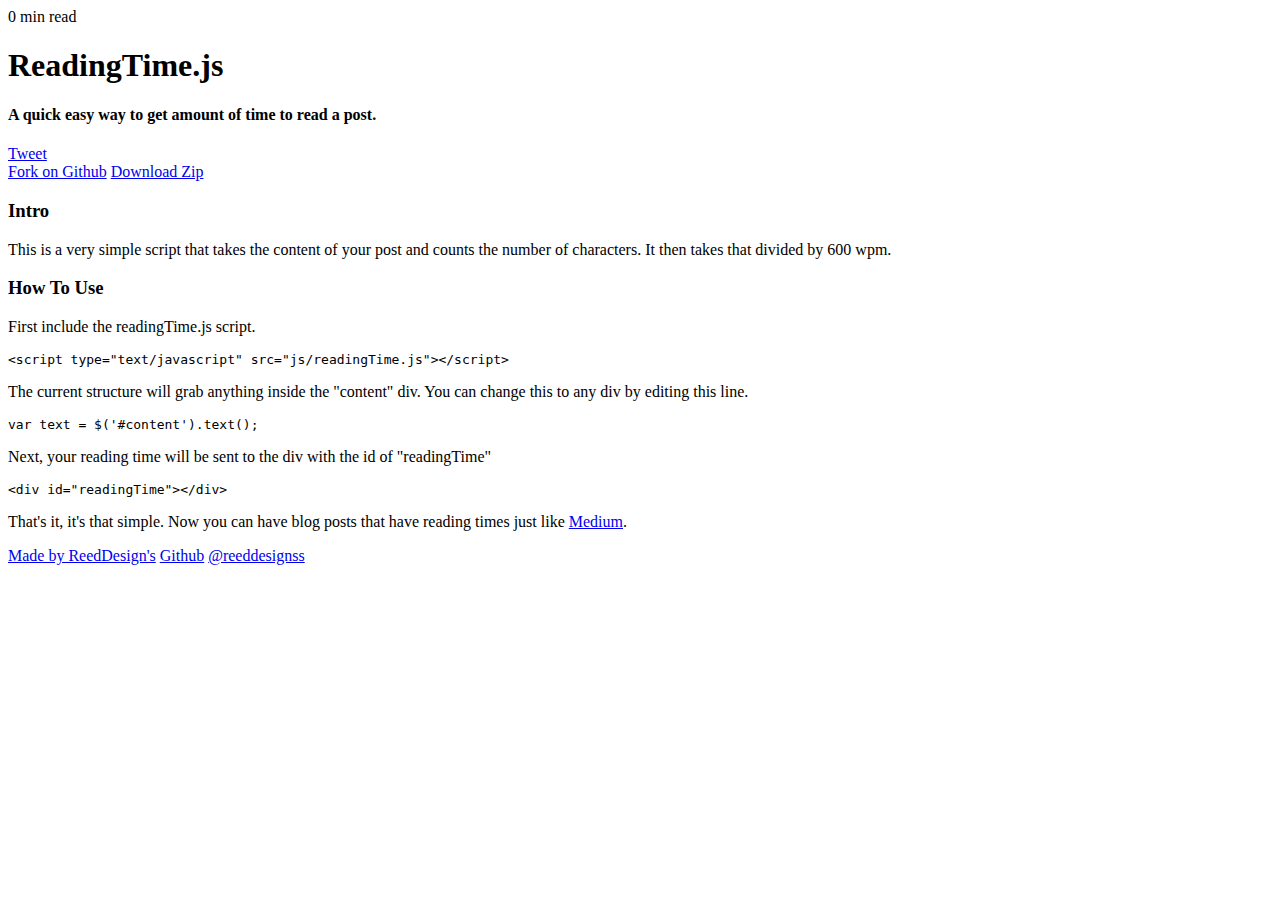
==== commit 0d398113: "quick fix" ====
--- a/index.html
+++ b/index.html
@@ -58,8 +58,8 @@
       </div>
       <footer class="footer center">
           <a href="http://www.reeddesigns.me">Made by ReedDesign's</a>
-          <a href="">Github</a>
-          <a href="">@reeddesignss</a>
+          <a href="https://github.com/jreed91">Github</a>
+          <a href="http://www.twitter.com/reeddesignss">@reeddesignss</a>
         </div>
   </body>
 </html>
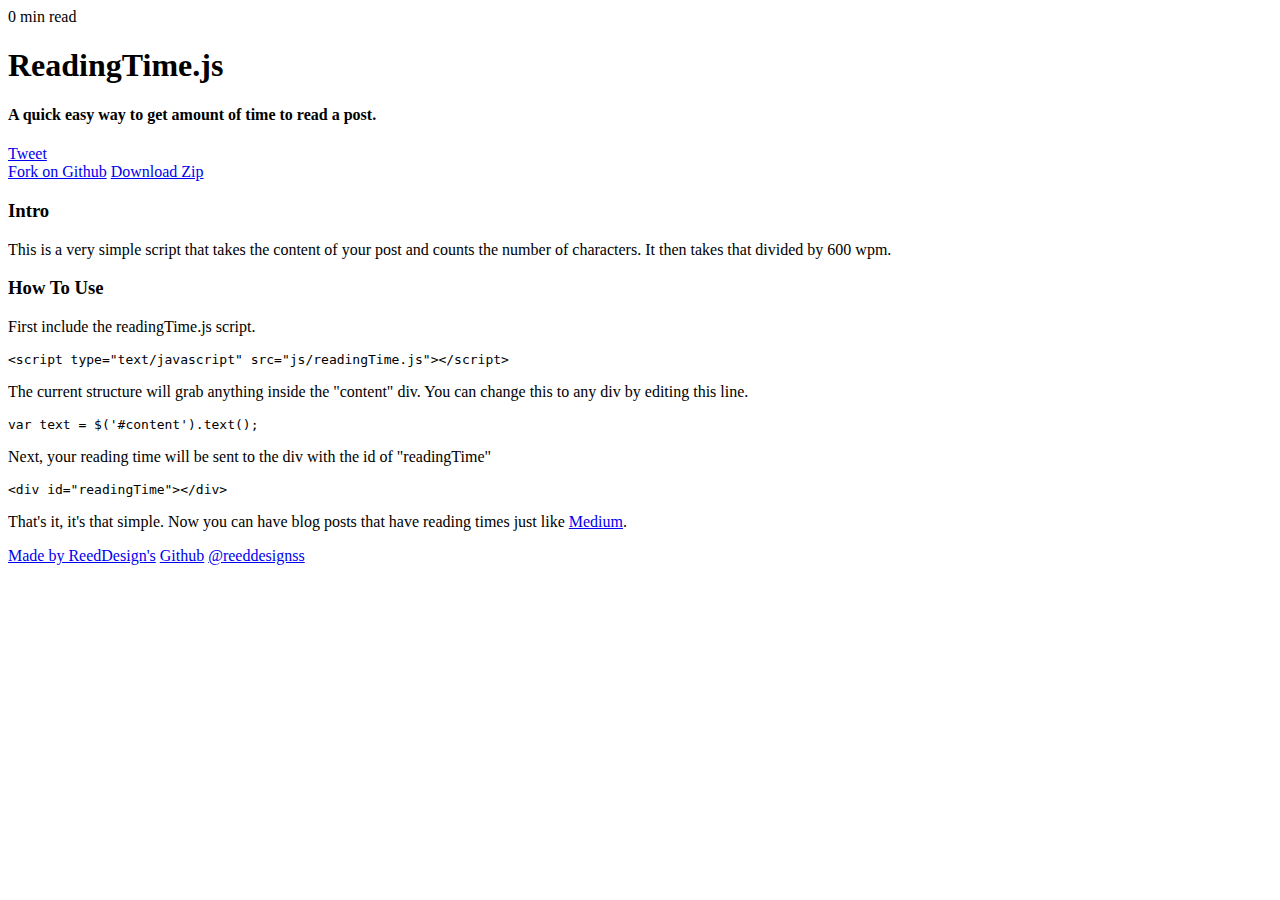
==== commit 41b0d9eb: "quick fix" ====
--- a/index.html
+++ b/index.html
@@ -30,7 +30,7 @@
         <div id="content">
           <div class="buttons">
             <a class="button hover-shadow" href="https://github.com/jreed91/ReadingTime.js">Fork on Github</a>
-            <a class="button hover-shadow" href="https://github.com/jreed91/ReadingTime.js">Download Zip</a>
+            <a class="button hover-shadow" href="https://github.com/jreed91/ReadingTime.js/archive/master.zip">Download Zip</a>
           </div>
           <h3>Intro</h3>
           <p>
